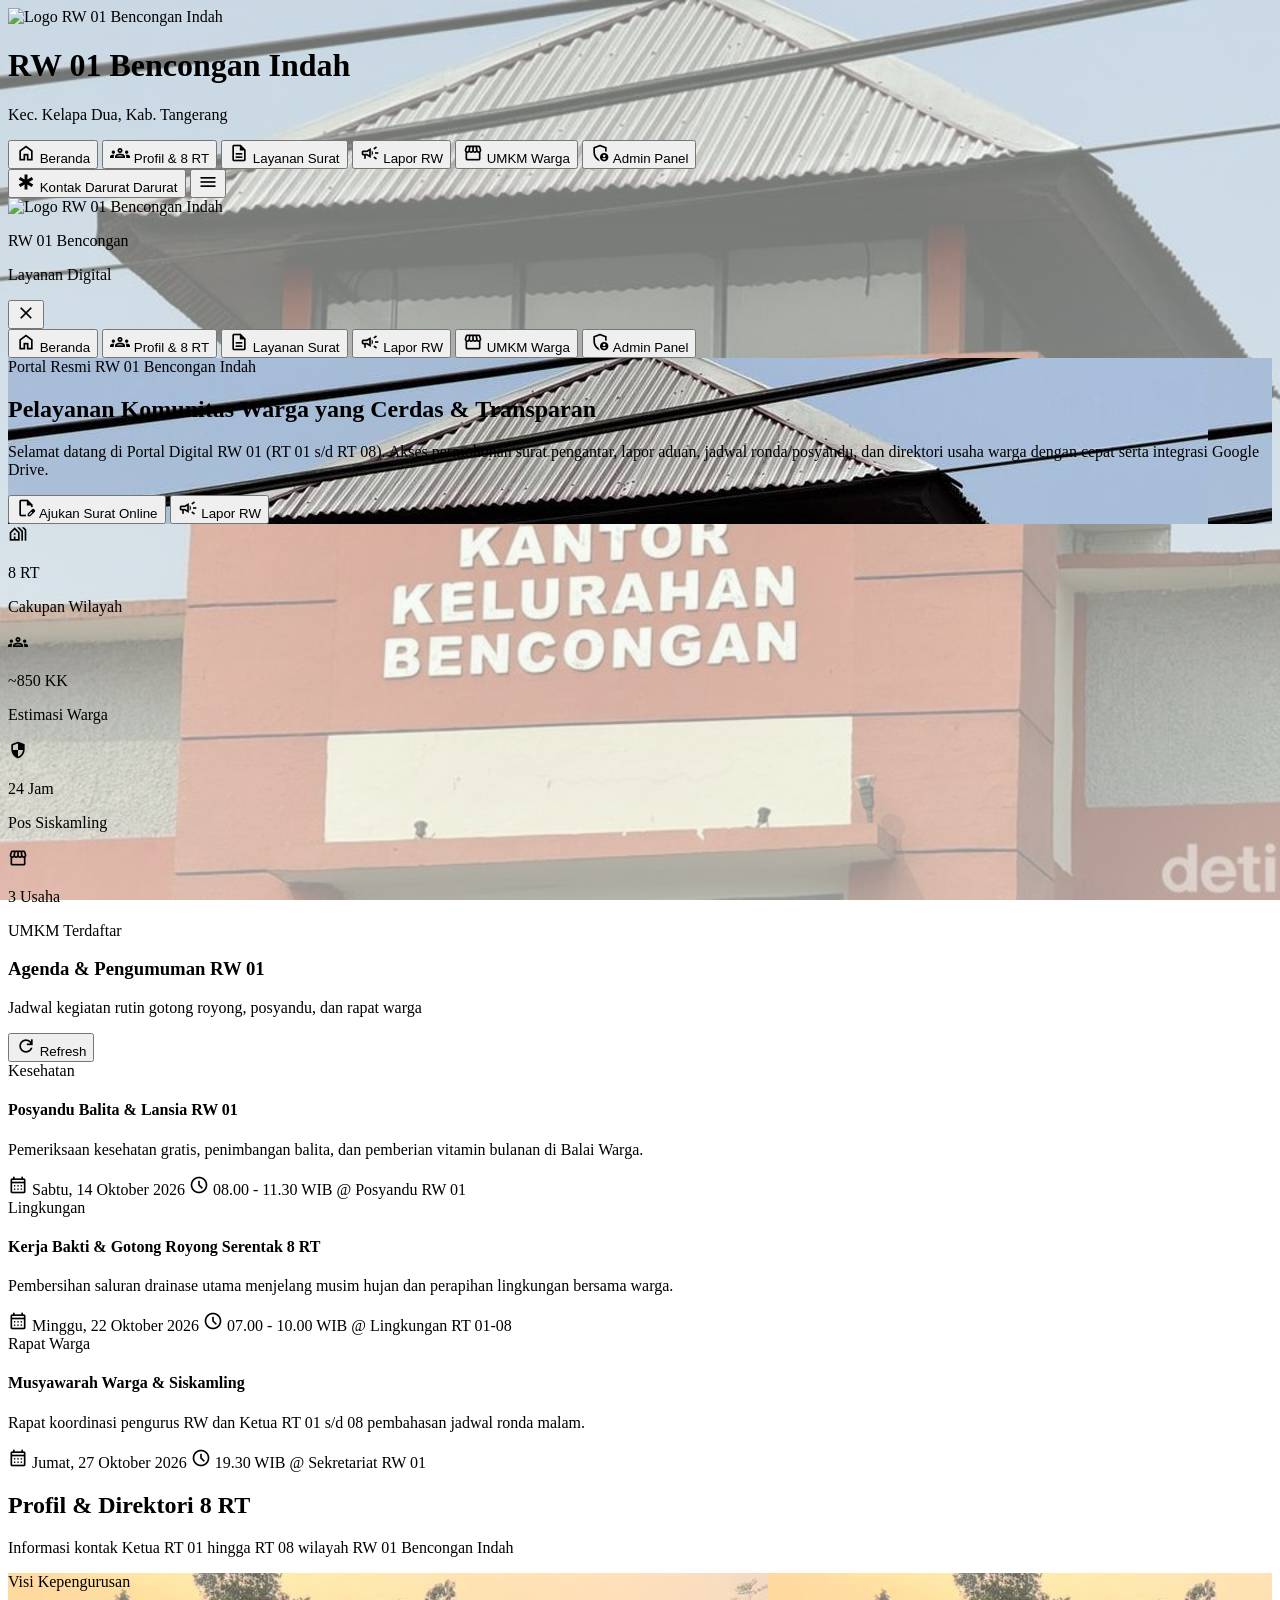
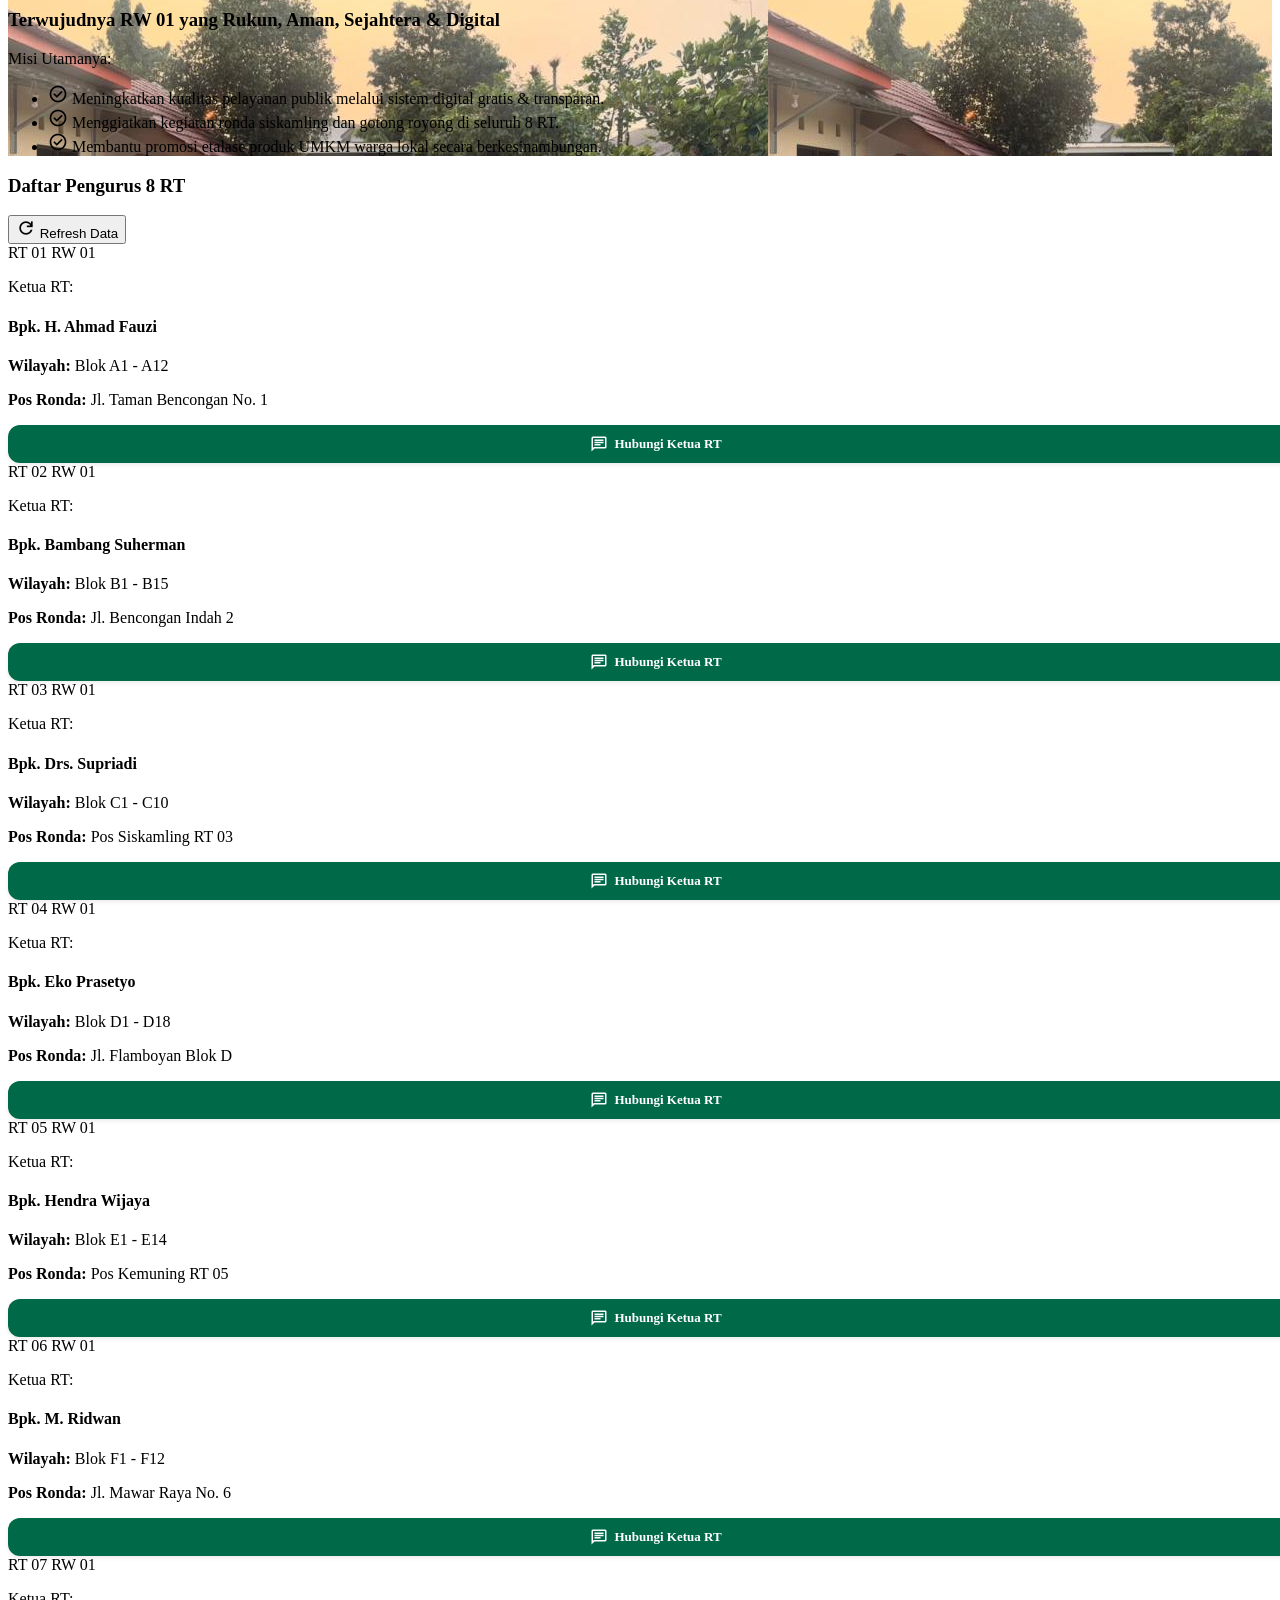
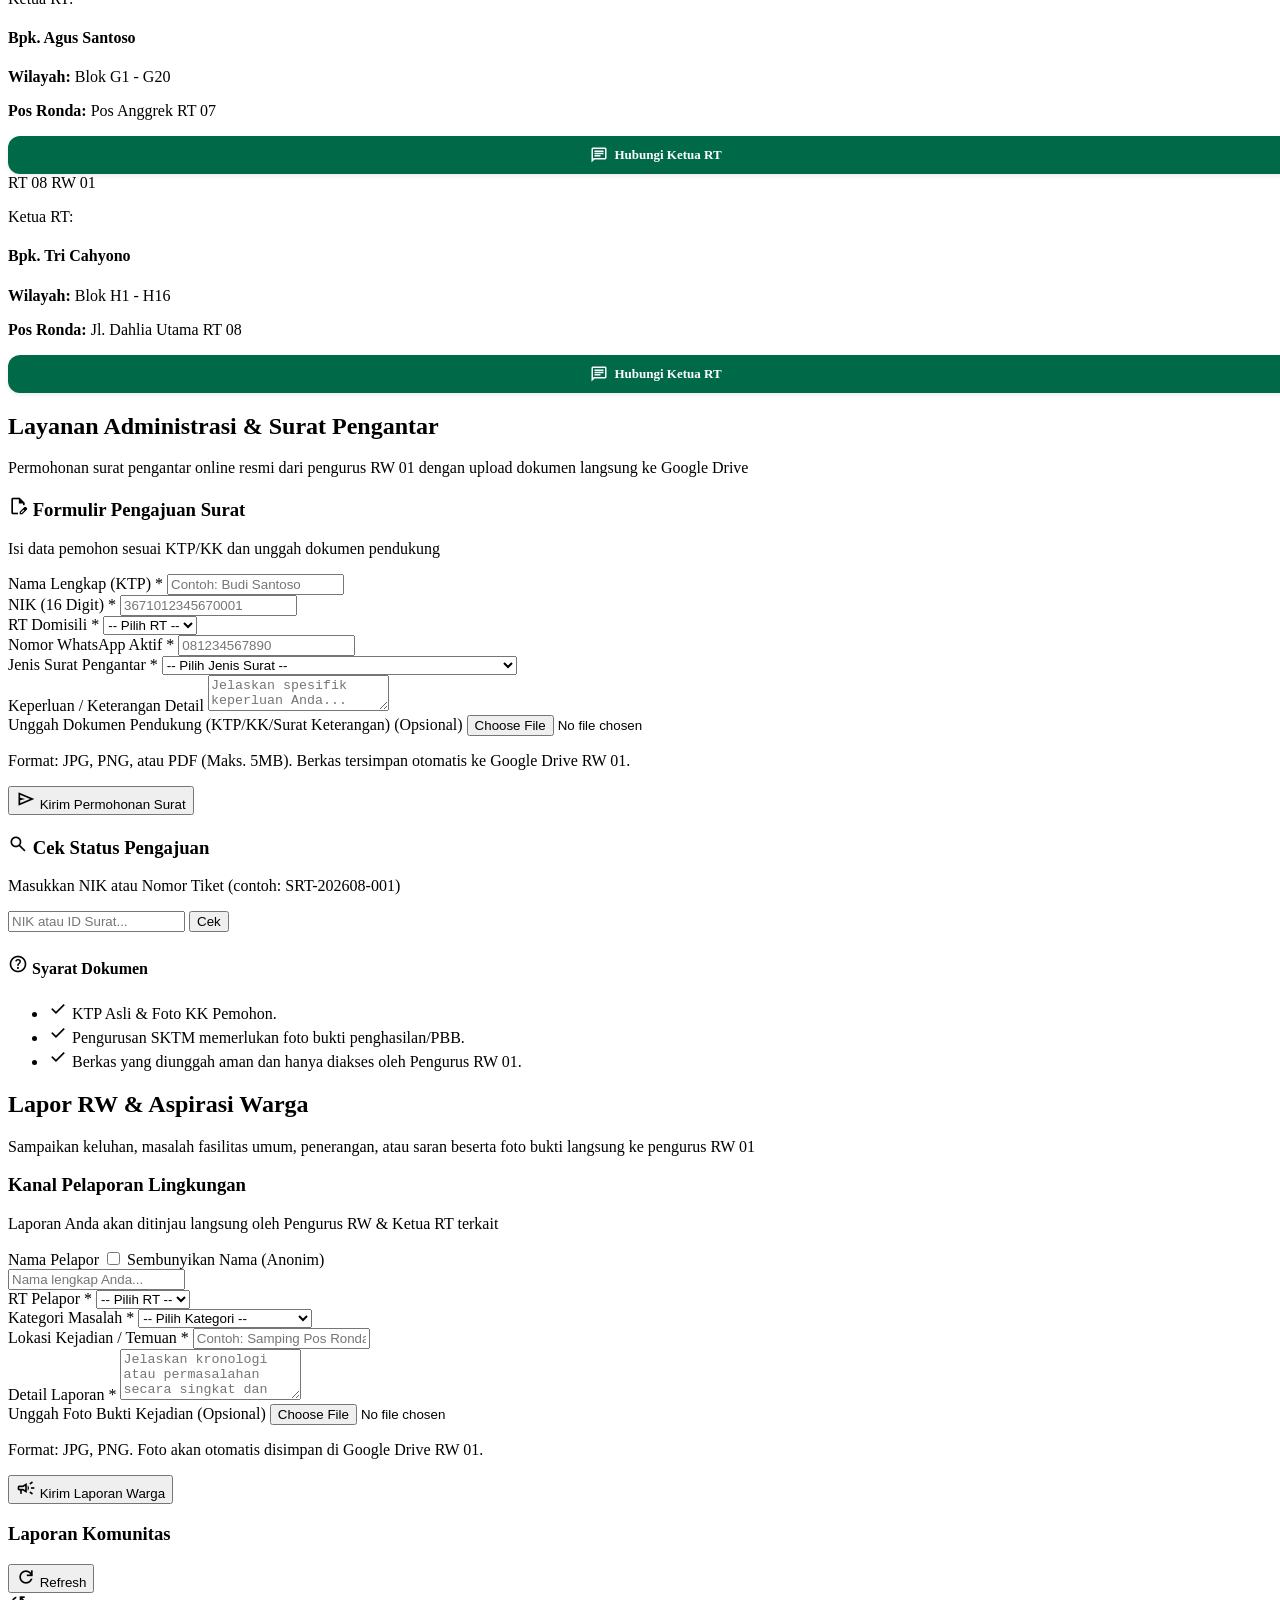
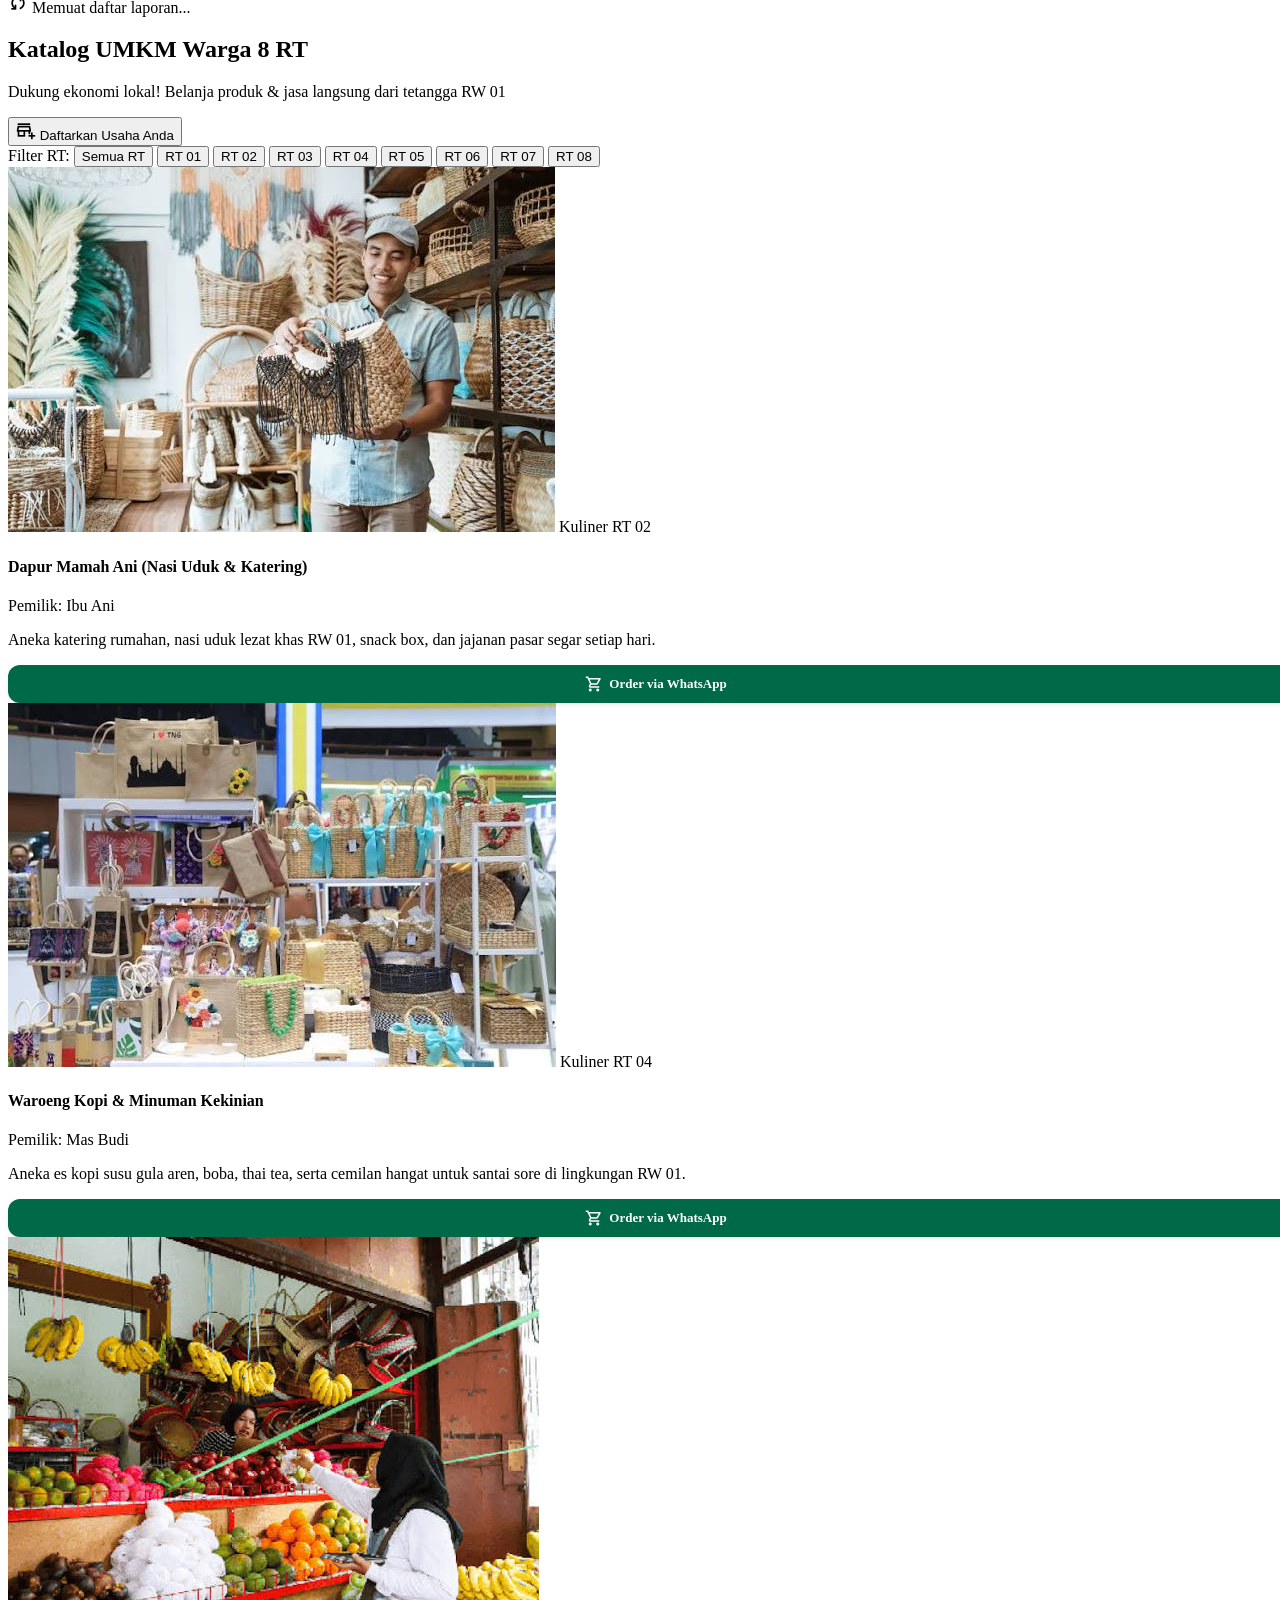
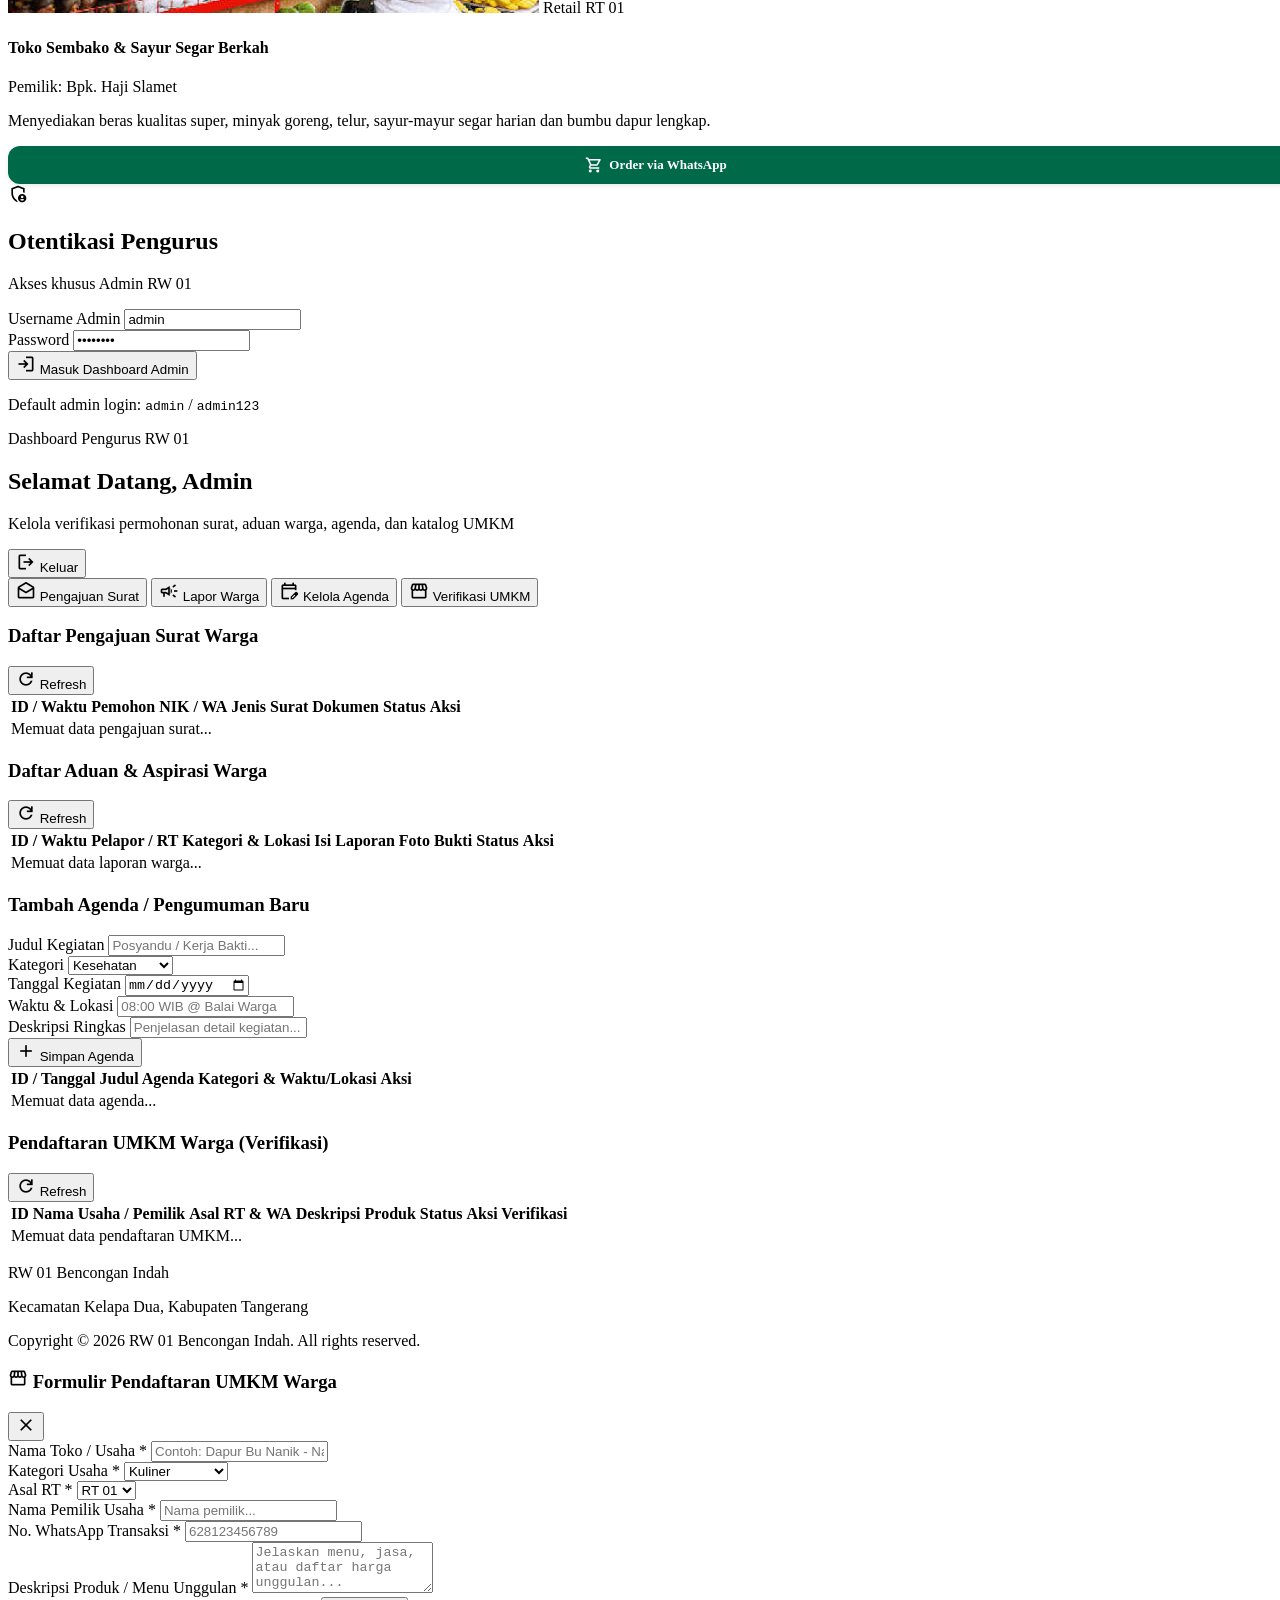
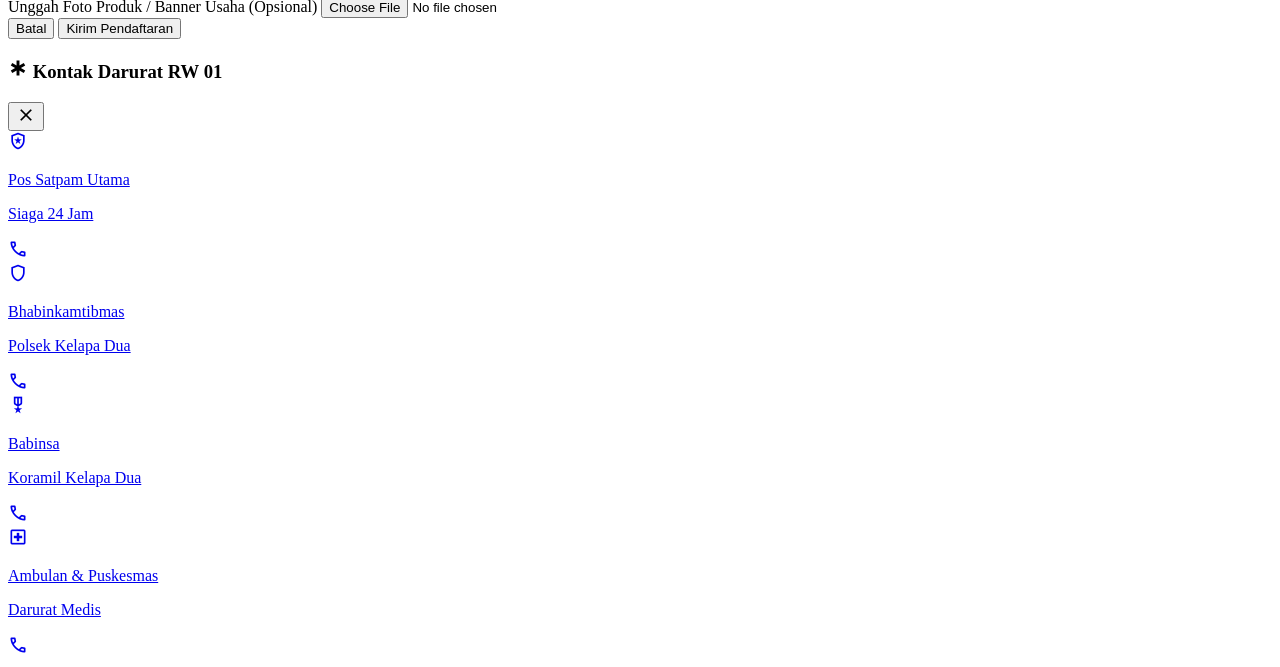
==== index.html @ 129e64e8 "Initial commit: Portal Layanan Digital RW 01 Bencongan Indah (MVC Architecture)" ====
<!DOCTYPE html>
<html lang="id">
<head>
  <meta charset="utf-8"/>
  <meta name="viewport" content="width=device-width, initial-scale=1.0"/>
  <title>Portal Layanan Digital RW 01 Bencongan Indah</title>
  <script src="https://cdn.tailwindcss.com?plugins=forms,container-queries"></script>
  <link href="https://fonts.googleapis.com/css2?family=Inter:wght@400;500;600;700&display=swap" rel="stylesheet"/>
  <link href="https://fonts.googleapis.com/css2?family=Material+Symbols+Outlined:opsz,wght,FILL,GRAD@20..48,100..700,0..1,-50..200" rel="stylesheet"/>
  <link rel="icon" type="image/png" href="https://lh3.googleusercontent.com/d/14JAFpvrXk_uCUmmjmVbqhGciZdO521gF"/>
  <script id="tailwind-config">
    tailwind.config = {
      darkMode: "class",
      theme: {
        extend: {
          colors: {
            "primary": "#006948",
            "primary-container": "#00855d",
            "on-primary": "#ffffff",
            "on-primary-container": "#f5fff7",
            "secondary": "#565e74",
            "secondary-container": "#dae2fd",
            "on-secondary-container": "#5c647a",
            "tertiary": "#9b3e3b",
            "tertiary-container": "#ba5551",
            "background": "#f5fbf5",
            "on-background": "#171d19",
            "surface": "#f5fbf5",
            "surface-bright": "#f5fbf5",
            "surface-container-lowest": "#ffffff",
            "surface-container-low": "#eff5ef",
            "surface-container": "#e9efe9",
            "surface-container-high": "#e4eae4",
            "surface-container-highest": "#dee4de",
            "surface-variant": "#dee4de",
            "on-surface": "#171d19",
            "on-surface-variant": "#3d4a42",
            "outline": "#6d7a72",
            "outline-variant": "#bccac0",
            "error": "#ba1a1a",
            "error-container": "#ffdad6",
            "on-error-container": "#93000a",
            "inverse-surface": "#2c322e"
          },
          fontFamily: {
            sans: ["Inter", "sans-serif"]
          }
        }
      }
    };
  </script>
  <link rel="stylesheet" href="css/style.css"/>
</head>
<body class="bg-background text-on-background font-sans antialiased min-h-screen flex flex-col">

  <!-- TOP APP BAR -->
  <header class="bg-surface/95 backdrop-blur-md border-b border-outline-variant/60 shadow-sm flex justify-between items-center px-3 sm:px-6 md:px-8 py-3 w-full fixed top-0 z-50 h-[68px]">
    <div class="flex items-center gap-2 sm:gap-3 cursor-pointer min-w-0" onclick="switchTab('beranda')">
      <img src="https://lh3.googleusercontent.com/d/14JAFpvrXk_uCUmmjmVbqhGciZdO521gF" alt="Logo RW 01 Bencongan Indah" class="w-8 h-8 sm:w-10 sm:h-10 object-contain rounded-full bg-white p-0.5 shadow-sm border border-outline-variant/40 shrink-0" onerror="this.onerror=null; this.src='https://drive.google.com/thumbnail?id=14JAFpvrXk_uCUmmjmVbqhGciZdO521gF&sz=w200';"/>
      <div class="min-w-0">
        <h1 class="text-sm sm:text-base md:text-xl font-bold text-primary leading-tight truncate">RW 01 Bencongan <span class="hidden sm:inline">Indah</span></h1>
        <p class="text-xs text-on-surface-variant hidden sm:block">Kec. Kelapa Dua, Kab. Tangerang</p>
      </div>
    </div>

    <!-- Desktop Navigation Links -->
    <nav class="hidden lg:flex items-center gap-1">
      <button onclick="switchTab('beranda')" id="nav-beranda" class="nav-btn px-4 py-2 rounded-full text-sm font-semibold transition-all flex items-center gap-2">
        <span class="material-symbols-outlined text-xl">home</span> Beranda
      </button>
      <button onclick="switchTab('direktori')" id="nav-direktori" class="nav-btn px-4 py-2 rounded-full text-sm font-semibold transition-all flex items-center gap-2">
        <span class="material-symbols-outlined text-xl">groups</span> Profil & 8 RT
      </button>
      <button onclick="switchTab('surat')" id="nav-surat" class="nav-btn px-4 py-2 rounded-full text-sm font-semibold transition-all flex items-center gap-2">
        <span class="material-symbols-outlined text-xl">description</span> Layanan Surat
      </button>
      <button onclick="switchTab('lapor')" id="nav-lapor" class="nav-btn px-4 py-2 rounded-full text-sm font-semibold transition-all flex items-center gap-2">
        <span class="material-symbols-outlined text-xl">campaign</span> Lapor RW
      </button>
      <button onclick="switchTab('umkm')" id="nav-umkm" class="nav-btn px-4 py-2 rounded-full text-sm font-semibold transition-all flex items-center gap-2">
        <span class="material-symbols-outlined text-xl">storefront</span> UMKM Warga
      </button>
      <button onclick="switchTab('admin')" id="nav-admin" class="nav-btn px-4 py-2 rounded-full text-sm font-semibold transition-all flex items-center gap-2">
        <span class="material-symbols-outlined text-xl">admin_panel_settings</span> Admin Panel
      </button>
    </nav>

    <!-- Emergency Button & Mobile Menu Toggle -->
    <div class="flex items-center gap-1.5 sm:gap-2 shrink-0">
      <button onclick="openEmergencyModal()" class="bg-error-container text-on-error-container hover:bg-error hover:text-white px-2.5 py-1.5 sm:px-3 sm:py-2 rounded-full text-xs font-semibold flex items-center gap-1 transition-colors shadow-sm">
        <span class="material-symbols-outlined text-sm">emergency</span>
        <span class="hidden sm:inline">Kontak Darurat</span>
        <span class="sm:hidden">Darurat</span>
      </button>
      <button onclick="toggleMobileMenu()" class="lg:hidden p-1.5 sm:p-2 text-on-surface-variant hover:bg-surface-container rounded-full">
        <span class="material-symbols-outlined text-2xl">menu</span>
      </button>
    </div>
  </header>

  <!-- MOBILE NAVIGATION DRAWER -->
  <div id="mobile-menu" class="fixed inset-0 bg-black/50 z-[60] hidden transition-opacity" onclick="toggleMobileMenu()">
    <div class="w-72 bg-surface h-full p-6 flex flex-col gap-4 shadow-xl overflow-y-auto" onclick="event.stopPropagation()">
      <div class="flex justify-between items-center border-b border-outline-variant pb-4">
        <div class="flex items-center gap-3">
          <img src="https://lh3.googleusercontent.com/d/14JAFpvrXk_uCUmmjmVbqhGciZdO521gF" alt="Logo RW 01 Bencongan Indah" class="w-10 h-10 object-contain rounded-full bg-white p-0.5 shadow-sm border border-outline-variant/40" onerror="this.onerror=null; this.src='https://drive.google.com/thumbnail?id=14JAFpvrXk_uCUmmjmVbqhGciZdO521gF&sz=w200';"/>
          <div>
            <p class="font-bold text-primary text-base">RW 01 Bencongan</p>
            <p class="text-xs text-on-surface-variant">Layanan Digital</p>
          </div>
        </div>
        <button onclick="toggleMobileMenu()" class="text-on-surface-variant"><span class="material-symbols-outlined">close</span></button>
      </div>
      <nav class="flex flex-col gap-2">
        <button onclick="switchTab('beranda'); toggleMobileMenu()" class="flex items-center gap-3 p-3 rounded-xl hover:bg-surface-container text-left text-sm font-semibold">
          <span class="material-symbols-outlined text-primary">home</span> Beranda
        </button>
        <button onclick="switchTab('direktori'); toggleMobileMenu()" class="flex items-center gap-3 p-3 rounded-xl hover:bg-surface-container text-left text-sm font-semibold">
          <span class="material-symbols-outlined text-primary">groups</span> Profil & 8 RT
        </button>
        <button onclick="switchTab('surat'); toggleMobileMenu()" class="flex items-center gap-3 p-3 rounded-xl hover:bg-surface-container text-left text-sm font-semibold">
          <span class="material-symbols-outlined text-primary">description</span> Layanan Surat
        </button>
        <button onclick="switchTab('lapor'); toggleMobileMenu()" class="flex items-center gap-3 p-3 rounded-xl hover:bg-surface-container text-left text-sm font-semibold">
          <span class="material-symbols-outlined text-primary">campaign</span> Lapor RW
        </button>
        <button onclick="switchTab('umkm'); toggleMobileMenu()" class="flex items-center gap-3 p-3 rounded-xl hover:bg-surface-container text-left text-sm font-semibold">
          <span class="material-symbols-outlined text-primary">storefront</span> UMKM Warga
        </button>
        <button onclick="switchTab('admin'); toggleMobileMenu()" class="flex items-center gap-3 p-3 rounded-xl hover:bg-surface-container text-left text-sm font-semibold">
          <span class="material-symbols-outlined text-primary">admin_panel_settings</span> Admin Panel
        </button>
      </nav>
    </div>
  </div>

  <!-- MAIN CONTAINER WITH TABS -->
  <main class="flex-1 mt-[68px] max-w-[1280px] w-full mx-auto p-4 md:p-8">

    <!-- ==================== TAB 1: BERANDA ==================== -->
    <section id="tab-beranda" class="tab-content flex flex-col gap-8">
      <!-- Hero Section -->
      <div class="relative rounded-3xl p-5 sm:p-8 md:p-12 shadow-xl overflow-hidden bg-cover bg-[center_top] text-white border border-primary/30" style="background-image: url('asset/background.jpeg');">
        <!-- Light Overlay Gradient for high background visibility -->
        <div class="absolute inset-0 bg-gradient-to-r from-emerald-950/70 via-primary/55 to-primary-container/35"></div>
        <div class="max-w-2xl flex flex-col gap-3.5 sm:gap-4 relative z-10 drop-shadow-md">
          <span class="bg-black/30 backdrop-blur-sm px-3 py-1 rounded-full text-[11px] sm:text-xs font-medium w-fit flex items-center gap-1.5 border border-white/30">
            <span class="w-2 h-2 rounded-full bg-emerald-300 animate-pulse"></span> Portal Resmi RW 01 Bencongan Indah
          </span>
          <h2 class="text-2xl sm:text-4xl md:text-5xl font-extrabold leading-tight [text-shadow:_0_2px_6px_rgba(0,0,0,0.7)]">Pelayanan Komunitas Warga yang Cerdas & Transparan</h2>
          <p class="text-white text-xs sm:text-sm md:text-base leading-relaxed font-medium [text-shadow:_0_1px_4px_rgba(0,0,0,0.7)]">
            Selamat datang di Portal Digital RW 01 (RT 01 s/d RT 08). Akses permohonan surat pengantar, lapor aduan, jadwal ronda/posyandu, dan direktori usaha warga dengan cepat serta integrasi Google Drive.
          </p>
          <div class="flex flex-col sm:flex-row gap-2.5 sm:gap-3 mt-2">
            <button onclick="switchTab('surat')" class="bg-white text-primary hover:bg-emerald-50 px-5 py-2.5 sm:px-6 sm:py-3 rounded-xl font-bold text-xs sm:text-sm shadow-md transition-all flex items-center justify-center gap-2">
              <span class="material-symbols-outlined text-lg sm:text-xl">edit_document</span> Ajukan Surat Online
            </button>
            <button onclick="switchTab('lapor')" class="bg-white/10 hover:bg-white/20 text-white border border-white/30 px-5 py-2.5 sm:px-6 sm:py-3 rounded-xl font-bold text-xs sm:text-sm transition-all flex items-center justify-center gap-2">
              <span class="material-symbols-outlined text-lg sm:text-xl">campaign</span> Lapor RW
            </button>
          </div>
        </div>
      </div>

      <!-- Quick Stats -->
      <div class="grid grid-cols-2 lg:grid-cols-4 gap-3 sm:gap-4">
        <div class="bg-surface-container-lowest border border-outline-variant/60 rounded-2xl p-3.5 sm:p-5 shadow-sm flex items-center gap-3 sm:gap-4">
          <div class="w-10 h-10 sm:w-12 sm:h-12 rounded-xl bg-primary-container/10 text-primary flex items-center justify-center shrink-0">
            <span class="material-symbols-outlined text-xl sm:text-2xl">holiday_village</span>
          </div>
          <div class="min-w-0">
            <p class="text-xl sm:text-2xl font-bold text-on-surface">8 RT</p>
            <p class="text-[11px] sm:text-xs text-on-surface-variant truncate">Cakupan Wilayah</p>
          </div>
        </div>
        <div class="bg-surface-container-lowest border border-outline-variant/60 rounded-2xl p-3.5 sm:p-5 shadow-sm flex items-center gap-3 sm:gap-4">
          <div class="w-10 h-10 sm:w-12 sm:h-12 rounded-xl bg-primary-container/10 text-primary flex items-center justify-center shrink-0">
            <span class="material-symbols-outlined text-xl sm:text-2xl">groups</span>
          </div>
          <div class="min-w-0">
            <p class="text-xl sm:text-2xl font-bold text-on-surface">~850 KK</p>
            <p class="text-[11px] sm:text-xs text-on-surface-variant truncate">Estimasi Warga</p>
          </div>
        </div>
        <div class="bg-surface-container-lowest border border-outline-variant/60 rounded-2xl p-3.5 sm:p-5 shadow-sm flex items-center gap-3 sm:gap-4">
          <div class="w-10 h-10 sm:w-12 sm:h-12 rounded-xl bg-primary-container/10 text-primary flex items-center justify-center shrink-0">
            <span class="material-symbols-outlined text-xl sm:text-2xl">security</span>
          </div>
          <div class="min-w-0">
            <p class="text-xl sm:text-2xl font-bold text-on-surface">24 Jam</p>
            <p class="text-[11px] sm:text-xs text-on-surface-variant truncate">Pos Siskamling</p>
          </div>
        </div>
        <div class="bg-surface-container-lowest border border-outline-variant/60 rounded-2xl p-3.5 sm:p-5 shadow-sm flex items-center gap-3 sm:gap-4">
          <div class="w-10 h-10 sm:w-12 sm:h-12 rounded-xl bg-primary-container/10 text-primary flex items-center justify-center shrink-0">
            <span class="material-symbols-outlined text-xl sm:text-2xl">storefront</span>
          </div>
          <div class="min-w-0">
            <p class="text-xl sm:text-2xl font-bold text-on-surface" id="stat-umkm-count">4 Usaha</p>
            <p class="text-[11px] sm:text-xs text-on-surface-variant truncate">UMKM Terdaftar</p>
          </div>
        </div>
      </div>

      <!-- Agenda & Pengumuman Terkini Section -->
      <div class="flex flex-col gap-4">
        <div class="flex justify-between items-center">
          <div>
            <h3 class="text-xl font-bold text-on-surface">Agenda & Pengumuman RW 01</h3>
            <p class="text-xs text-on-surface-variant">Jadwal kegiatan rutin gotong royong, posyandu, dan rapat warga</p>
          </div>
          <button onclick="loadAgendaBeranda()" class="text-xs text-primary font-semibold hover:underline flex items-center gap-1">
            <span class="material-symbols-outlined text-sm">refresh</span> Refresh
          </button>
        </div>
        <div id="agenda-container" class="grid grid-cols-1 md:grid-cols-3 gap-4">
          <div class="col-span-full py-8 text-center text-on-surface-variant text-sm flex justify-center items-center gap-2">
            <span class="material-symbols-outlined animate-spin">sync</span> Memuat agenda terkini...
          </div>
        </div>
      </div>
    </section>

    <!-- ==================== TAB 2: PROFIL & DIREKTORI 8 RT ==================== -->
    <section id="tab-direktori" class="tab-content hidden flex-col gap-8">
      <div>
        <h2 class="text-2xl md:text-3xl font-bold text-on-surface">Profil & Direktori 8 RT</h2>
        <p class="text-sm text-on-surface-variant">Informasi kontak Ketua RT 01 hingga RT 08 wilayah RW 01 Bencongan Indah</p>
      </div>

      <!-- Visi & Misi Card -->
      <div class="relative rounded-2xl overflow-hidden shadow-md border border-outline-variant/60 bg-cover bg-center" style="background-image: url('asset/image 1.jpeg');">
        <div class="bg-surface-container-lowest/65 p-6 md:p-8 flex flex-col md:flex-row gap-6">
          <div class="md:w-1/3 flex flex-col justify-center border-b md:border-b-0 md:border-r border-outline-variant/60 pb-4 md:pb-0 md:pr-6">
            <span class="text-xs font-bold uppercase tracking-wider text-primary">Visi Kepengurusan</span>
            <h3 class="text-xl font-bold text-on-surface mt-1">Terwujudnya RW 01 yang Rukun, Aman, Sejahtera & Digital</h3>
          </div>
          <div class="md:w-2/3 flex flex-col gap-2 justify-center">
            <span class="text-xs font-bold uppercase tracking-wider text-primary">Misi Utamanya:</span>
            <ul class="text-xs md:text-sm text-on-surface-variant space-y-1.5">
              <li class="flex items-start gap-2"><span class="material-symbols-outlined text-primary text-base">check_circle</span> Meningkatkan kualitas pelayanan publik melalui sistem digital gratis & transparan.</li>
              <li class="flex items-start gap-2"><span class="material-symbols-outlined text-primary text-base">check_circle</span> Menggiatkan kegiatan ronda siskamling dan gotong royong di seluruh 8 RT.</li>
              <li class="flex items-start gap-2"><span class="material-symbols-outlined text-primary text-base">check_circle</span> Membantu promosi etalase produk UMKM warga lokal secara berkesinambungan.</li>
            </ul>
          </div>
        </div>
      </div>

      <!-- Direktori 8 RT Cards Container -->
      <div class="flex flex-col gap-4">
        <div class="flex justify-between items-center">
          <h3 class="text-lg font-bold text-on-surface">Daftar Pengurus 8 RT</h3>
          <button onclick="loadDirektoriRT()" class="text-xs text-primary font-semibold hover:underline flex items-center gap-1">
            <span class="material-symbols-outlined text-sm">refresh</span> Refresh Data
          </button>
        </div>
        <div id="rt-directory-container" class="grid grid-cols-1 sm:grid-cols-2 lg:grid-cols-4 gap-4">
          <div class="col-span-full py-8 text-center text-on-surface-variant text-sm flex justify-center items-center gap-2">
            <span class="material-symbols-outlined animate-spin">sync</span> Memuat direktori RT...
          </div>
        </div>
      </div>
    </section>

    <!-- ==================== TAB 3: LAYANAN SURAT ==================== -->
    <section id="tab-surat" class="tab-content hidden flex-col gap-8">
      <div>
        <h2 class="text-2xl md:text-3xl font-bold text-on-surface">Layanan Administrasi & Surat Pengantar</h2>
        <p class="text-sm text-on-surface-variant">Permohonan surat pengantar online resmi dari pengurus RW 01 dengan upload dokumen langsung ke Google Drive</p>
      </div>

      <div class="grid grid-cols-1 lg:grid-cols-12 gap-8">
        <!-- Left: Form -->
        <div class="lg:col-span-8 bg-surface-container-lowest border border-outline-variant/60 rounded-2xl p-6 md:p-8 shadow-sm flex flex-col gap-6">
          <div class="border-b border-outline-variant/50 pb-4">
            <h3 class="text-lg font-bold text-on-surface flex items-center gap-2">
              <span class="material-symbols-outlined text-primary">edit_document</span> Formulir Pengajuan Surat
            </h3>
            <p class="text-xs text-on-surface-variant">Isi data pemohon sesuai KTP/KK dan unggah dokumen pendukung</p>
          </div>

          <form id="form-surat" onsubmit="handleSubmitSurat(event)" class="flex flex-col gap-4">
            <div class="grid grid-cols-1 sm:grid-cols-2 gap-4">
              <div>
                <label class="block text-xs font-semibold text-on-surface-variant mb-1">Nama Lengkap (KTP) <span class="text-error">*</span></label>
                <input type="text" id="surat-nama" required placeholder="Contoh: Budi Santoso" class="w-full px-4 py-2.5 rounded-xl border border-outline-variant bg-surface text-sm text-on-surface focus:ring-2 focus:ring-primary focus:outline-none"/>
              </div>
              <div>
                <label class="block text-xs font-semibold text-on-surface-variant mb-1">NIK (16 Digit) <span class="text-error">*</span></label>
                <input type="text" id="surat-nik" maxlength="16" required placeholder="3671012345670001" class="w-full px-4 py-2.5 rounded-xl border border-outline-variant bg-surface text-sm text-on-surface focus:ring-2 focus:ring-primary focus:outline-none"/>
              </div>
            </div>

            <div class="grid grid-cols-1 sm:grid-cols-2 gap-4">
              <div>
                <label class="block text-xs font-semibold text-on-surface-variant mb-1">RT Domisili <span class="text-error">*</span></label>
                <select id="surat-rt" required class="w-full px-4 py-2.5 rounded-xl border border-outline-variant bg-surface text-sm text-on-surface focus:ring-2 focus:ring-primary focus:outline-none">
                  <option value="">-- Pilih RT --</option>
                  <option value="RT 01">RT 01</option>
                  <option value="RT 02">RT 02</option>
                  <option value="RT 03">RT 03</option>
                  <option value="RT 04">RT 04</option>
                  <option value="RT 05">RT 05</option>
                  <option value="RT 06">RT 06</option>
                  <option value="RT 07">RT 07</option>
                  <option value="RT 08">RT 08</option>
                </select>
              </div>
              <div>
                <label class="block text-xs font-semibold text-on-surface-variant mb-1">Nomor WhatsApp Aktif <span class="text-error">*</span></label>
                <input type="tel" id="surat-wa" required placeholder="081234567890" class="w-full px-4 py-2.5 rounded-xl border border-outline-variant bg-surface text-sm text-on-surface focus:ring-2 focus:ring-primary focus:outline-none"/>
              </div>
            </div>

            <div>
              <label class="block text-xs font-semibold text-on-surface-variant mb-1">Jenis Surat Pengantar <span class="text-error">*</span></label>
              <select id="surat-jenis" required class="w-full px-4 py-2.5 rounded-xl border border-outline-variant bg-surface text-sm text-on-surface focus:ring-2 focus:ring-primary focus:outline-none">
                <option value="">-- Pilih Jenis Surat --</option>
                <option value="Surat Pengantar Pembuatan KTP">Pengantar Pembuatan / Perpanjangan KTP</option>
                <option value="Surat Pengantar Kartu Keluarga">Pengantar Pembuatan / Perubahan Kartu Keluarga (KK)</option>
                <option value="Surat Keterangan Domisili">Surat Keterangan Domisili Tempat Tinggal</option>
                <option value="Surat Keterangan Tidak Mampu (SKTM)">Surat Keterangan Tidak Mampu (SKTM)</option>
                <option value="Surat Keterangan Usaha (SKU)">Surat Keterangan Usaha (SKU)</option>
                <option value="Surat Pengantar Nikah">Surat Pengantar Nikah / Bepergian</option>
                <option value="Lainnya">Lainnya...</option>
              </select>
            </div>

            <div>
              <label class="block text-xs font-semibold text-on-surface-variant mb-1">Keperluan / Keterangan Detail</label>
              <textarea id="surat-keperluan" rows="2" placeholder="Jelaskan spesifik keperluan Anda..." class="w-full px-4 py-2.5 rounded-xl border border-outline-variant bg-surface text-sm text-on-surface focus:ring-2 focus:ring-primary focus:outline-none"></textarea>
            </div>

            <!-- Upload Berkas KTP/KK (Google Drive Integration) -->
            <div>
              <label class="block text-xs font-semibold text-on-surface-variant mb-1">Unggah Dokumen Pendukung (KTP/KK/Surat Keterangan) <span class="text-xs text-on-surface-variant font-normal">(Opsional)</span></label>
              <input type="file" id="surat-file" accept="image/*,.pdf" class="w-full text-xs text-on-surface-variant file:mr-3 file:py-2 file:px-4 file:rounded-xl file:border-0 file:text-xs file:font-semibold file:bg-primary-container/10 file:text-primary hover:file:bg-primary-container/20 cursor-pointer border border-outline-variant/60 rounded-xl p-1 bg-surface"/>
              <p class="text-[11px] text-on-surface-variant mt-1">Format: JPG, PNG, atau PDF (Maks. 5MB). Berkas tersimpan otomatis ke Google Drive RW 01.</p>
            </div>

            <button type="submit" id="btn-submit-surat" class="w-full bg-primary hover:bg-primary-container text-white py-3 rounded-xl font-bold text-sm shadow-sm transition-all flex justify-center items-center gap-2 mt-2">
              <span class="material-symbols-outlined text-lg">send</span> Kirim Permohonan Surat
            </button>
          </form>
        </div>

        <!-- Right: Tracker & Guidelines -->
        <div class="lg:col-span-4 flex flex-col gap-6">
          <!-- Status Tracker Card -->
          <div class="bg-surface-container-low border border-outline-variant/60 rounded-2xl p-6 shadow-sm flex flex-col gap-4">
            <h3 class="text-base font-bold text-on-surface flex items-center gap-2">
              <span class="material-symbols-outlined text-primary">search</span> Cek Status Pengajuan
            </h3>
            <p class="text-xs text-on-surface-variant">Masukkan NIK atau Nomor Tiket (contoh: SRT-202608-001)</p>
            <div class="flex gap-2">
              <input type="text" id="track-nik" placeholder="NIK atau ID Surat..." class="flex-1 px-3.5 py-2 rounded-xl border border-outline-variant text-xs bg-surface text-on-surface focus:ring-2 focus:ring-primary focus:outline-none"/>
              <button onclick="handleTrackSurat()" class="bg-primary text-white px-4 py-2 rounded-xl text-xs font-bold hover:bg-primary-container transition-colors">Cek</button>
            </div>
            <div id="track-result" class="hidden flex-col gap-3 mt-2 pt-3 border-t border-outline-variant/60"></div>
          </div>

          <!-- Guidelines Card -->
          <div class="bg-secondary-container/30 border border-secondary-container rounded-2xl p-6 flex flex-col gap-3">
            <h4 class="text-sm font-bold text-on-surface flex items-center gap-2">
              <span class="material-symbols-outlined text-secondary">help_outline</span> Syarat Dokumen
            </h4>
            <ul class="text-xs text-on-surface-variant space-y-2">
              <li class="flex items-start gap-1.5"><span class="material-symbols-outlined text-secondary text-sm">check</span> KTP Asli & Foto KK Pemohon.</li>
              <li class="flex items-start gap-1.5"><span class="material-symbols-outlined text-secondary text-sm">check</span> Pengurusan SKTM memerlukan foto bukti penghasilan/PBB.</li>
              <li class="flex items-start gap-1.5"><span class="material-symbols-outlined text-secondary text-sm">check</span> Berkas yang diunggah aman dan hanya diakses oleh Pengurus RW 01.</li>
            </ul>
          </div>
        </div>
      </div>
    </section>

    <!-- ==================== TAB 4: LAPOR RW ==================== -->
    <section id="tab-lapor" class="tab-content hidden flex-col gap-8">
      <div>
        <h2 class="text-2xl md:text-3xl font-bold text-on-surface">Lapor RW & Aspirasi Warga</h2>
        <p class="text-sm text-on-surface-variant">Sampaikan keluhan, masalah fasilitas umum, penerangan, atau saran beserta foto bukti langsung ke pengurus RW 01</p>
      </div>

      <div class="grid grid-cols-1 lg:grid-cols-12 gap-8">
        <!-- Form Section -->
        <div class="lg:col-span-7 bg-surface-container-lowest border border-outline-variant/60 rounded-2xl p-6 md:p-8 shadow-sm flex flex-col gap-6 relative overflow-hidden">
          <div class="absolute left-0 top-0 bottom-0 w-2 bg-tertiary"></div>
          <div class="border-b border-outline-variant/50 pb-4">
            <h3 class="text-lg font-bold text-on-surface">Kanal Pelaporan Lingkungan</h3>
            <p class="text-xs text-on-surface-variant">Laporan Anda akan ditinjau langsung oleh Pengurus RW & Ketua RT terkait</p>
          </div>

          <form id="form-lapor" onsubmit="handleSubmitLaporan(event)" class="flex flex-col gap-4">
            <div>
              <div class="flex justify-between items-center mb-1">
                <label class="block text-xs font-semibold text-on-surface-variant">Nama Pelapor</label>
                <label class="flex items-center gap-1.5 text-xs text-on-surface-variant cursor-pointer">
                  <input type="checkbox" id="lapor-anonim" onchange="toggleAnonimInput(this)" class="rounded text-primary focus:ring-primary w-3.5 h-3.5"/>
                  <span>Sembunyikan Nama (Anonim)</span>
                </label>
              </div>
              <input type="text" id="lapor-nama" placeholder="Nama lengkap Anda..." class="w-full px-4 py-2.5 rounded-xl border border-outline-variant bg-surface text-sm text-on-surface focus:ring-2 focus:ring-primary focus:outline-none"/>
            </div>

            <div class="grid grid-cols-1 sm:grid-cols-2 gap-4">
              <div>
                <label class="block text-xs font-semibold text-on-surface-variant mb-1">RT Pelapor <span class="text-error">*</span></label>
                <select id="lapor-rt" required class="w-full px-4 py-2.5 rounded-xl border border-outline-variant bg-surface text-sm text-on-surface focus:ring-2 focus:ring-primary focus:outline-none">
                  <option value="">-- Pilih RT --</option>
                  <option value="RT 01">RT 01</option>
                  <option value="RT 02">RT 02</option>
                  <option value="RT 03">RT 03</option>
                  <option value="RT 04">RT 04</option>
                  <option value="RT 05">RT 05</option>
                  <option value="RT 06">RT 06</option>
                  <option value="RT 07">RT 07</option>
                  <option value="RT 08">RT 08</option>
                </select>
              </div>
              <div>
                <label class="block text-xs font-semibold text-on-surface-variant mb-1">Kategori Masalah <span class="text-error">*</span></label>
                <select id="lapor-kategori" required class="w-full px-4 py-2.5 rounded-xl border border-outline-variant bg-surface text-sm text-on-surface focus:ring-2 focus:ring-primary focus:outline-none">
                  <option value="">-- Pilih Kategori --</option>
                  <option value="Lampu Jalan">Lampu Jalan Mati</option>
                  <option value="Kebersihan">Kebersihan & Sampah</option>
                  <option value="Keamanan">Keamanan / Ketertiban</option>
                  <option value="Fasilitas">Fasilitas Umum / Selokan</option>
                  <option value="Lainnya">Lainnya / Aspirasi</option>
                </select>
              </div>
            </div>

            <div>
              <label class="block text-xs font-semibold text-on-surface-variant mb-1">Lokasi Kejadian / Temuan <span class="text-error">*</span></label>
              <input type="text" id="lapor-lokasi" required placeholder="Contoh: Samping Pos Ronda Blok A3 No. 5" class="w-full px-4 py-2.5 rounded-xl border border-outline-variant bg-surface text-sm text-on-surface focus:ring-2 focus:ring-primary focus:outline-none"/>
            </div>

            <div>
              <label class="block text-xs font-semibold text-on-surface-variant mb-1">Detail Laporan <span class="text-error">*</span></label>
              <textarea id="lapor-isi" rows="3" required placeholder="Jelaskan kronologi atau permasalahan secara singkat dan jelas..." class="w-full px-4 py-2.5 rounded-xl border border-outline-variant bg-surface text-sm text-on-surface focus:ring-2 focus:ring-primary focus:outline-none"></textarea>
            </div>

            <!-- Upload Foto Bukti (Google Drive Integration) -->
            <div>
              <label class="block text-xs font-semibold text-on-surface-variant mb-1">Unggah Foto Bukti Kejadian <span class="text-xs text-on-surface-variant font-normal">(Opsional)</span></label>
              <input type="file" id="lapor-file" accept="image/*" class="w-full text-xs text-on-surface-variant file:mr-3 file:py-2 file:px-4 file:rounded-xl file:border-0 file:text-xs file:font-semibold file:bg-tertiary-container/20 file:text-tertiary hover:file:bg-tertiary-container/30 cursor-pointer border border-outline-variant/60 rounded-xl p-1 bg-surface"/>
              <p class="text-[11px] text-on-surface-variant mt-1">Format: JPG, PNG. Foto akan otomatis disimpan di Google Drive RW 01.</p>
            </div>

            <button type="submit" id="btn-submit-lapor" class="w-full bg-tertiary hover:bg-tertiary-container text-white py-3 rounded-xl font-bold text-sm shadow-sm transition-all flex justify-center items-center gap-2">
              <span class="material-symbols-outlined text-lg">campaign</span> Kirim Laporan Warga
            </button>
          </form>
        </div>

        <!-- Recent Public Complaints List -->
        <div class="lg:col-span-5 flex flex-col gap-4">
          <div class="flex justify-between items-center">
            <h3 class="text-lg font-bold text-on-surface">Laporan Komunitas</h3>
            <button onclick="loadLaporanWarga()" class="text-xs text-primary font-semibold hover:underline flex items-center gap-1">
              <span class="material-symbols-outlined text-sm">refresh</span> Refresh
            </button>
          </div>

          <div id="laporan-public-container" class="flex flex-col gap-3 max-h-[500px] overflow-y-auto pr-1">
            <div class="py-8 text-center text-on-surface-variant text-sm flex justify-center items-center gap-2">
              <span class="material-symbols-outlined animate-spin">sync</span> Memuat daftar laporan...
            </div>
          </div>
        </div>
      </div>
    </section>

    <!-- ==================== TAB 5: UMKM WARGA ==================== -->
    <section id="tab-umkm" class="tab-content hidden flex-col gap-8">
      <div class="flex flex-col sm:flex-row justify-between items-start sm:items-center gap-4">
        <div>
          <h2 class="text-2xl md:text-3xl font-bold text-on-surface">Katalog UMKM Warga 8 RT</h2>
          <p class="text-sm text-on-surface-variant">Dukung ekonomi lokal! Belanja produk & jasa langsung dari tetangga RW 01</p>
        </div>
        <button onclick="openModalUMKM()" class="bg-primary hover:bg-primary-container text-white px-5 py-2.5 rounded-xl text-xs font-bold shadow-sm transition-all flex items-center gap-1.5">
          <span class="material-symbols-outlined text-base">add_business</span> Daftarkan Usaha Anda
        </button>
      </div>

      <!-- Filters Bar -->
      <div class="bg-surface-container-low border border-outline-variant/60 rounded-2xl p-4 flex flex-wrap gap-3 items-center justify-between">
        <div class="flex flex-wrap gap-2 items-center">
          <span class="text-xs font-bold text-on-surface-variant mr-1">Filter RT:</span>
          <button onclick="filterUMKMByRT('')" class="rt-filter-btn px-3 py-1.5 rounded-full text-xs font-semibold bg-primary text-white">Semua RT</button>
          <button onclick="filterUMKMByRT('RT 01')" class="rt-filter-btn px-3 py-1.5 rounded-full text-xs font-semibold bg-surface-container text-on-surface-variant hover:bg-surface-container-high">RT 01</button>
          <button onclick="filterUMKMByRT('RT 02')" class="rt-filter-btn px-3 py-1.5 rounded-full text-xs font-semibold bg-surface-container text-on-surface-variant hover:bg-surface-container-high">RT 02</button>
          <button onclick="filterUMKMByRT('RT 03')" class="rt-filter-btn px-3 py-1.5 rounded-full text-xs font-semibold bg-surface-container text-on-surface-variant hover:bg-surface-container-high">RT 03</button>
          <button onclick="filterUMKMByRT('RT 04')" class="rt-filter-btn px-3 py-1.5 rounded-full text-xs font-semibold bg-surface-container text-on-surface-variant hover:bg-surface-container-high">RT 04</button>
          <button onclick="filterUMKMByRT('RT 05')" class="rt-filter-btn px-3 py-1.5 rounded-full text-xs font-semibold bg-surface-container text-on-surface-variant hover:bg-surface-container-high">RT 05</button>
          <button onclick="filterUMKMByRT('RT 06')" class="rt-filter-btn px-3 py-1.5 rounded-full text-xs font-semibold bg-surface-container text-on-surface-variant hover:bg-surface-container-high">RT 06</button>
          <button onclick="filterUMKMByRT('RT 07')" class="rt-filter-btn px-3 py-1.5 rounded-full text-xs font-semibold bg-surface-container text-on-surface-variant hover:bg-surface-container-high">RT 07</button>
          <button onclick="filterUMKMByRT('RT 08')" class="rt-filter-btn px-3 py-1.5 rounded-full text-xs font-semibold bg-surface-container text-on-surface-variant hover:bg-surface-container-high">RT 08</button>
        </div>
      </div>

      <!-- UMKM Cards Container -->
      <div id="umkm-container" class="grid grid-cols-1 sm:grid-cols-2 lg:grid-cols-3 gap-6">
        <div class="col-span-full py-12 text-center text-on-surface-variant text-sm flex justify-center items-center gap-2">
          <span class="material-symbols-outlined animate-spin">sync</span> Memuat katalog UMKM...
        </div>
      </div>
    </section>

    <!-- ==================== TAB 6: ADMIN PANEL ==================== -->
    <section id="tab-admin" class="tab-content hidden flex-col gap-8">
      <!-- Login View (When Not Authenticated) -->
      <div id="admin-login-view" class="max-w-md mx-auto w-full bg-surface-container-lowest border border-outline-variant/60 rounded-3xl p-8 shadow-md flex flex-col gap-6 my-8">
        <div class="flex items-center gap-3">
          <div class="w-12 h-12 rounded-2xl bg-primary-container/10 text-primary flex items-center justify-center">
            <span class="material-symbols-outlined text-2xl">admin_panel_settings</span>
          </div>
          <div>
            <h2 class="text-xl font-bold text-on-surface">Otentikasi Pengurus</h2>
            <p class="text-xs text-on-surface-variant">Akses khusus Admin RW 01</p>
          </div>
        </div>

        <form onsubmit="handleLoginAdmin(event)" class="flex flex-col gap-4">
          <div>
            <label class="block text-xs font-semibold text-on-surface-variant mb-1">Username Admin</label>
            <input type="text" id="admin-user" required placeholder="admin" value="admin" class="w-full px-4 py-2.5 rounded-xl border border-outline-variant bg-surface text-sm text-on-surface focus:ring-2 focus:ring-primary focus:outline-none"/>
          </div>
          <div>
            <label class="block text-xs font-semibold text-on-surface-variant mb-1">Password</label>
            <input type="password" id="admin-pass" required placeholder="••••••••" value="admin123" class="w-full px-4 py-2.5 rounded-xl border border-outline-variant bg-surface text-sm text-on-surface focus:ring-2 focus:ring-primary focus:outline-none"/>
          </div>

          <button type="submit" id="btn-login-admin" class="w-full bg-primary hover:bg-primary-container text-white py-3 rounded-xl font-bold text-sm shadow-sm transition-all flex justify-center items-center gap-2 mt-2">
            <span class="material-symbols-outlined text-lg">login</span> Masuk Dashboard Admin
          </button>
        </form>

        <p class="text-xs text-center text-on-surface-variant">Default admin login: <code class="bg-surface-container px-1.5 py-0.5 rounded font-mono text-primary">admin</code> / <code class="bg-surface-container px-1.5 py-0.5 rounded font-mono text-primary">admin123</code></p>
      </div>

      <!-- Authenticated Dashboard View -->
      <div id="admin-dashboard-view" class="hidden flex-col gap-6">
        <div class="bg-surface-container-low border border-outline-variant/60 rounded-2xl p-6 flex flex-col sm:flex-row justify-between items-start sm:items-center gap-4">
          <div>
            <span class="text-xs font-bold text-primary uppercase tracking-wider">Dashboard Pengurus RW 01</span>
            <h2 class="text-2xl font-bold text-on-surface" id="admin-welcome-name">Selamat Datang, Admin</h2>
            <p class="text-xs text-on-surface-variant">Kelola verifikasi permohonan surat, aduan warga, agenda, dan katalog UMKM</p>
          </div>
          <button onclick="handleLogoutAdmin()" class="bg-error-container text-on-error-container hover:bg-error hover:text-white px-4 py-2 rounded-xl text-xs font-bold transition-colors flex items-center gap-1.5">
            <span class="material-symbols-outlined text-base">logout</span> Keluar
          </button>
        </div>

        <!-- Admin Sub Tabs -->
        <div class="flex border border-outline-variant/60 rounded-2xl overflow-x-auto gap-2 bg-surface-container-lowest p-2 shadow-sm">
          <button onclick="switchAdminSubTab('surat')" id="admin-tab-surat" class="admin-subtab bg-primary text-white shadow-sm font-bold text-xs px-4 py-2.5 rounded-xl flex items-center gap-1.5 whitespace-nowrap">
            <span class="material-symbols-outlined text-base">drafts</span> Pengajuan Surat
          </button>
          <button onclick="switchAdminSubTab('lapor')" id="admin-tab-lapor" class="admin-subtab bg-surface-container text-on-surface hover:bg-surface-container-high font-semibold text-xs px-4 py-2.5 rounded-xl flex items-center gap-1.5 whitespace-nowrap">
            <span class="material-symbols-outlined text-base">campaign</span> Lapor Warga
          </button>
          <button onclick="switchAdminSubTab('agenda')" id="admin-tab-agenda" class="admin-subtab bg-surface-container text-on-surface hover:bg-surface-container-high font-semibold text-xs px-4 py-2.5 rounded-xl flex items-center gap-1.5 whitespace-nowrap">
            <span class="material-symbols-outlined text-base">edit_calendar</span> Kelola Agenda
          </button>
          <button onclick="switchAdminSubTab('umkm')" id="admin-tab-umkm" class="admin-subtab bg-surface-container text-on-surface hover:bg-surface-container-high font-semibold text-xs px-4 py-2.5 rounded-xl flex items-center gap-1.5 whitespace-nowrap">
            <span class="material-symbols-outlined text-base">storefront</span> Verifikasi UMKM
          </button>
        </div>

        <!-- Admin Sub Content: Surat -->
        <div id="admin-subcontent-surat" class="admin-subcontent flex flex-col gap-4">
          <div class="flex justify-between items-center">
            <h3 class="text-base font-bold text-on-surface">Daftar Pengajuan Surat Warga</h3>
            <button onclick="loadAdminSurat()" class="text-xs text-primary font-semibold hover:underline flex items-center gap-1">
              <span class="material-symbols-outlined text-sm">refresh</span> Refresh
            </button>
          </div>
          <div class="overflow-x-auto border border-outline-variant/60 rounded-xl bg-surface-container-lowest">
            <table class="w-full text-left text-xs">
              <thead class="bg-surface-container-low font-bold text-on-surface-variant border-b border-outline-variant/60">
                <tr>
                  <th class="p-3">ID / Waktu</th>
                  <th class="p-3">Pemohon</th>
                  <th class="p-3">NIK / WA</th>
                  <th class="p-3">Jenis Surat</th>
                  <th class="p-3">Dokumen</th>
                  <th class="p-3">Status</th>
                  <th class="p-3 text-right">Aksi</th>
                </tr>
              </thead>
              <tbody id="admin-surat-table-body" class="divide-y divide-outline-variant/60">
                <tr><td colspan="7" class="p-6 text-center text-on-surface-variant">Memuat data pengajuan surat...</td></tr>
              </tbody>
            </table>
          </div>
        </div>

        <!-- Admin Sub Content: Lapor -->
        <div id="admin-subcontent-lapor" class="admin-subcontent hidden flex-col gap-4">
          <div class="flex justify-between items-center">
            <h3 class="text-base font-bold text-on-surface">Daftar Aduan & Aspirasi Warga</h3>
            <button onclick="loadAdminLaporan()" class="text-xs text-primary font-semibold hover:underline flex items-center gap-1">
              <span class="material-symbols-outlined text-sm">refresh</span> Refresh
            </button>
          </div>
          <div class="overflow-x-auto border border-outline-variant/60 rounded-xl bg-surface-container-lowest">
            <table class="w-full text-left text-xs">
              <thead class="bg-surface-container-low font-bold text-on-surface-variant border-b border-outline-variant/60">
                <tr>
                  <th class="p-3">ID / Waktu</th>
                  <th class="p-3">Pelapor / RT</th>
                  <th class="p-3">Kategori & Lokasi</th>
                  <th class="p-3">Isi Laporan</th>
                  <th class="p-3">Foto Bukti</th>
                  <th class="p-3">Status</th>
                  <th class="p-3 text-right">Aksi</th>
                </tr>
              </thead>
              <tbody id="admin-lapor-table-body" class="divide-y divide-outline-variant/60">
                <tr><td colspan="7" class="p-6 text-center text-on-surface-variant">Memuat data laporan warga...</td></tr>
              </tbody>
            </table>
          </div>
        </div>

        <!-- Admin Sub Content: Agenda -->
        <div id="admin-subcontent-agenda" class="admin-subcontent hidden flex-col gap-6">
          <div class="bg-surface-container-lowest border border-outline-variant/60 rounded-xl p-6 shadow-sm flex flex-col gap-4">
            <h3 class="text-sm font-bold text-on-surface">Tambah Agenda / Pengumuman Baru</h3>
            <form onsubmit="handleAddAgenda(event)" class="grid grid-cols-1 md:grid-cols-3 gap-3">
              <div>
                <label class="block text-[11px] font-semibold text-on-surface-variant mb-1">Judul Kegiatan</label>
                <input type="text" id="agenda-judul" required placeholder="Posyandu / Kerja Bakti..." class="w-full px-3 py-2 rounded-xl border border-outline-variant text-xs bg-surface"/>
              </div>
              <div>
                <label class="block text-[11px] font-semibold text-on-surface-variant mb-1">Kategori</label>
                <select id="agenda-kategori" required class="w-full px-3 py-2 rounded-xl border border-outline-variant text-xs bg-surface">
                  <option value="Kesehatan">Kesehatan</option>
                  <option value="Kerja Bakti">Kerja Bakti</option>
                  <option value="Keamanan">Keamanan</option>
                  <option value="Pengumuman">Pengumuman</option>
                </select>
              </div>
              <div>
                <label class="block text-[11px] font-semibold text-on-surface-variant mb-1">Tanggal Kegiatan</label>
                <input type="date" id="agenda-tanggal" required class="w-full px-3 py-2 rounded-xl border border-outline-variant text-xs bg-surface"/>
              </div>
              <div>
                <label class="block text-[11px] font-semibold text-on-surface-variant mb-1">Waktu & Lokasi</label>
                <input type="text" id="agenda-waktu" required placeholder="08:00 WIB @ Balai Warga" class="w-full px-3 py-2 rounded-xl border border-outline-variant text-xs bg-surface"/>
              </div>
              <div class="md:col-span-2">
                <label class="block text-[11px] font-semibold text-on-surface-variant mb-1">Deskripsi Ringkas</label>
                <input type="text" id="agenda-deskripsi" required placeholder="Penjelasan detail kegiatan..." class="w-full px-3 py-2 rounded-xl border border-outline-variant text-xs bg-surface"/>
              </div>
              <div class="md:col-span-3 flex justify-end">
                <button type="submit" class="bg-primary hover:bg-primary-container text-white px-5 py-2 rounded-xl text-xs font-bold transition-all flex items-center gap-1">
                  <span class="material-symbols-outlined text-sm">add</span> Simpan Agenda
                </button>
              </div>
            </form>
          </div>

          <div class="overflow-x-auto border border-outline-variant/60 rounded-xl bg-surface-container-lowest">
            <table class="w-full text-left text-xs">
              <thead class="bg-surface-container-low font-bold text-on-surface-variant border-b border-outline-variant/60">
                <tr>
                  <th class="p-3">ID / Tanggal</th>
                  <th class="p-3">Judul Agenda</th>
                  <th class="p-3">Kategori & Waktu/Lokasi</th>
                  <th class="p-3 text-right">Aksi</th>
                </tr>
              </thead>
              <tbody id="admin-agenda-table-body" class="divide-y divide-outline-variant/60">
                <tr><td colspan="4" class="p-6 text-center text-on-surface-variant">Memuat data agenda...</td></tr>
              </tbody>
            </table>
          </div>
        </div>

        <!-- Admin Sub Content: UMKM -->
        <div id="admin-subcontent-umkm" class="admin-subcontent hidden flex-col gap-4">
          <div class="flex justify-between items-center">
            <h3 class="text-base font-bold text-on-surface">Pendaftaran UMKM Warga (Verifikasi)</h3>
            <button onclick="loadAdminUMKM()" class="text-xs text-primary font-semibold hover:underline flex items-center gap-1">
              <span class="material-symbols-outlined text-sm">refresh</span> Refresh
            </button>
          </div>
          <div class="overflow-x-auto border border-outline-variant/60 rounded-xl bg-surface-container-lowest">
            <table class="w-full text-left text-xs">
              <thead class="bg-surface-container-low font-bold text-on-surface-variant border-b border-outline-variant/60">
                <tr>
                  <th class="p-3">ID</th>
                  <th class="p-3">Nama Usaha / Pemilik</th>
                  <th class="p-3">Asal RT & WA</th>
                  <th class="p-3">Deskripsi Produk</th>
                  <th class="p-3">Status</th>
                  <th class="p-3 text-right">Aksi Verifikasi</th>
                </tr>
              </thead>
              <tbody id="admin-umkm-table-body" class="divide-y divide-outline-variant/60">
                <tr><td colspan="6" class="p-6 text-center text-on-surface-variant">Memuat data pendaftaran UMKM...</td></tr>
              </tbody>
            </table>
          </div>
        </div>
      </div>
    </section>
  </main>

  <!-- FOOTER -->
  <footer class="bg-inverse-surface text-white py-8 px-6 mt-auto">
    <div class="max-w-[1280px] mx-auto flex flex-col md:flex-row justify-between items-center gap-4 text-xs opacity-80">
      <div>
        <p class="font-bold text-sm text-primary-container">RW 01 Bencongan Indah</p>
        <p>Kecamatan Kelapa Dua, Kabupaten Tangerang</p>
      </div>
      <p>Copyright © 2026 RW 01 Bencongan Indah. All rights reserved.</p>
    </div>
  </footer>

  <!-- MODAL: REGISTRATION UMKM WARGA -->
  <div id="modal-umkm" class="fixed inset-0 bg-black/50 z-[100] hidden items-center justify-center p-4">
    <div class="bg-surface-container-lowest rounded-2xl max-w-lg w-full p-6 flex flex-col gap-4 shadow-2xl relative" onclick="event.stopPropagation()">
      <div class="flex justify-between items-center border-b border-outline-variant/60 pb-3">
        <h3 class="font-bold text-on-surface text-base flex items-center gap-2">
          <span class="material-symbols-outlined text-primary">storefront</span> Formulir Pendaftaran UMKM Warga
        </h3>
        <button onclick="closeModalUMKM()" class="text-on-surface-variant"><span class="material-symbols-outlined">close</span></button>
      </div>
      <form onsubmit="handleSubmitUMKM(event)" class="flex flex-col gap-3 text-xs">
        <div>
          <label class="block font-semibold mb-1">Nama Toko / Usaha <span class="text-error">*</span></label>
          <input type="text" id="umkm-nama" required placeholder="Contoh: Dapur Bu Nanik - Nasi Uduk" class="w-full px-3 py-2 rounded-xl border border-outline-variant text-xs bg-surface"/>
        </div>
        <div class="grid grid-cols-2 gap-3">
          <div>
            <label class="block font-semibold mb-1">Kategori Usaha <span class="text-error">*</span></label>
            <select id="umkm-kategori" required class="w-full px-3 py-2 rounded-xl border border-outline-variant text-xs bg-surface">
              <option value="Kuliner">Kuliner</option>
              <option value="Jasa & Servis">Jasa & Servis</option>
              <option value="Sembako">Sembako</option>
              <option value="Fashion">Fashion</option>
            </select>
          </div>
          <div>
            <label class="block font-semibold mb-1">Asal RT <span class="text-error">*</span></label>
            <select id="umkm-rt" required class="w-full px-3 py-2 rounded-xl border border-outline-variant text-xs bg-surface">
              <option value="RT 01">RT 01</option>
              <option value="RT 02">RT 02</option>
              <option value="RT 03">RT 03</option>
              <option value="RT 04">RT 04</option>
              <option value="RT 05">RT 05</option>
              <option value="RT 06">RT 06</option>
              <option value="RT 07">RT 07</option>
              <option value="RT 08">RT 08</option>
            </select>
          </div>
        </div>
        <div>
          <label class="block font-semibold mb-1">Nama Pemilik Usaha <span class="text-error">*</span></label>
          <input type="text" id="umkm-pemilik" required placeholder="Nama pemilik..." class="w-full px-3 py-2 rounded-xl border border-outline-variant text-xs bg-surface"/>
        </div>
        <div>
          <label class="block font-semibold mb-1">No. WhatsApp Transaksi <span class="text-error">*</span></label>
          <input type="tel" id="umkm-wa" required placeholder="628123456789" class="w-full px-3 py-2 rounded-xl border border-outline-variant text-xs bg-surface"/>
        </div>
        <div>
          <label class="block font-semibold mb-1">Deskripsi Produk / Menu Unggulan <span class="text-error">*</span></label>
          <textarea id="umkm-deskripsi" rows="3" required placeholder="Jelaskan menu, jasa, atau daftar harga unggulan..." class="w-full px-3 py-2 rounded-xl border border-outline-variant text-xs bg-surface"></textarea>
        </div>
        <div>
          <label class="block font-semibold mb-1">Unggah Foto Produk / Banner Usaha <span class="text-on-surface-variant font-normal">(Opsional)</span></label>
          <input type="file" id="umkm-file" accept="image/*" class="w-full px-3 py-2 rounded-xl border border-outline-variant text-xs bg-surface file:mr-3 file:py-1 file:px-3 file:rounded-lg file:border-0 file:text-xs file:font-semibold file:bg-primary-container/20 file:text-primary hover:file:bg-primary-container/30"/>
        </div>
        <div class="flex justify-end gap-2 mt-2">
          <button type="button" onclick="closeModalUMKM()" class="px-4 py-2 rounded-xl border border-outline-variant text-xs font-semibold">Batal</button>
          <button type="submit" id="btn-submit-umkm" class="px-5 py-2 rounded-xl bg-primary text-white text-xs font-bold hover:bg-primary-container">Kirim Pendaftaran</button>
        </div>
      </form>
    </div>
  </div>

  <!-- MODAL: EMERGENCY CONTACTS -->
  <div id="modal-emergency" class="fixed inset-0 bg-black/50 z-[100] hidden items-center justify-center p-4">
    <div class="bg-surface-container-lowest rounded-2xl max-w-md w-full p-6 flex flex-col gap-4 shadow-2xl relative" onclick="event.stopPropagation()">
      <div class="flex justify-between items-center border-b border-outline-variant/60 pb-3">
        <h3 class="font-bold text-error text-base flex items-center gap-2">
          <span class="material-symbols-outlined text-error">emergency</span> Kontak Darurat RW 01
        </h3>
        <button onclick="closeEmergencyModal()" class="text-on-surface-variant"><span class="material-symbols-outlined">close</span></button>
      </div>
      <div class="flex flex-col gap-2.5 text-xs">
        <a href="tel:081234567801" class="flex justify-between items-center p-3 rounded-xl bg-surface-container-low border border-outline-variant/60 hover:bg-surface-container">
          <div class="flex items-center gap-2.5">
            <span class="material-symbols-outlined text-primary">local_police</span>
            <div><p class="font-bold">Pos Satpam Utama</p><p class="text-[10px] text-on-surface-variant">Siaga 24 Jam</p></div>
          </div>
          <span class="material-symbols-outlined text-primary">call</span>
        </a>
        <a href="tel:081234567802" class="flex justify-between items-center p-3 rounded-xl bg-surface-container-low border border-outline-variant/60 hover:bg-surface-container">
          <div class="flex items-center gap-2.5">
            <span class="material-symbols-outlined text-primary">shield</span>
            <div><p class="font-bold">Bhabinkamtibmas</p><p class="text-[10px] text-on-surface-variant">Polsek Kelapa Dua</p></div>
          </div>
          <span class="material-symbols-outlined text-primary">call</span>
        </a>
        <a href="tel:081234567803" class="flex justify-between items-center p-3 rounded-xl bg-surface-container-low border border-outline-variant/60 hover:bg-surface-container">
          <div class="flex items-center gap-2.5">
            <span class="material-symbols-outlined text-primary">military_tech</span>
            <div><p class="font-bold">Babinsa</p><p class="text-[10px] text-on-surface-variant">Koramil Kelapa Dua</p>
          </div></div>
          <span class="material-symbols-outlined text-primary">call</span>
        </a>
        <a href="tel:119" class="flex justify-between items-center p-3 rounded-xl bg-surface-container-low border border-outline-variant/60 hover:bg-surface-container">
          <div class="flex items-center gap-2.5">
            <span class="material-symbols-outlined text-tertiary">local_hospital</span>
            <div><p class="font-bold">Ambulan & Puskesmas</p><p class="text-[10px] text-on-surface-variant">Darurat Medis</p></div>
          </div>
          <span class="material-symbols-outlined text-tertiary">call</span>
        </a>
      </div>
    </div>
  </div>

  <!-- MVC MODULAR JAVASCRIPT ARCHITECTURE -->
  <script src="js/config.js"></script>
  <script src="js/models/ApiModel.js"></script>
  <script src="js/models/UMKMModel.js"></script>
  <script src="js/models/OtherModels.js"></script>
  <script src="js/views/UMKMView.js"></script>
  <script src="js/views/OtherViews.js"></script>
  <script src="js/controllers/UMKMController.js"></script>
  <script src="js/controllers/OtherControllers.js"></script>
  <script src="js/app.js"></script>

  <!-- GLOBAL WINDOW BRIDGES FOR INLINE EVENT HANDLERS -->
  <script>
    window.switchTab = (id) => AppController.switchTab(id);
    window.toggleMobileMenu = () => AppController.toggleMobileMenu();
    window.openModalUMKM = () => AppController.openModalUMKM();
    window.closeModalUMKM = () => AppController.closeModalUMKM();
    window.openEmergencyModal = () => AppController.openEmergencyModal();
    window.closeEmergencyModal = () => AppController.closeEmergencyModal();
    window.toggleAnonimInput = (cb) => AppController.toggleAnonimInput(cb);
    window.filterUMKMByRT = (rt) => UMKMController.filterByRt(rt);
    window.handleSubmitUMKM = (e) => UMKMController.handleSubmit(e);
    window.handleSubmitSurat = (e) => SuratController.handleSubmit(e);
    window.handleTrackSurat = () => SuratController.handleTrack();
    window.handleSubmitLaporan = (e) => LaporController.handleSubmit(e);
    window.loadLaporanWarga = () => LaporController.loadPublicList();
    window.loadAgendaBeranda = () => AppController.loadAgendaBeranda();
    window.loadDirektoriRT = () => AppController.loadDirektoriRT();
    window.loadUMKMKatalog = () => UMKMController.loadCatalog();
    window.handleLoginAdmin = (e) => AdminController.handleLogin(e);
    window.handleLogoutAdmin = () => AdminController.handleLogout();
    window.switchAdminSubTab = (sub) => AdminController.switchSubTab(sub);
    window.handleAddAgenda = (e) => AdminController.handleAddAgenda(e);
    window.handleDeleteAgenda = (id) => AdminController.handleDeleteAgenda(id);
    window.updateUMKMStatusAdmin = (id, status) => AdminController.updateUMKMStatus(id, status);
    window.updateSuratStatusAdmin = (id, status) => AdminController.updateSuratStatus(id, status);
    window.updateLaporanStatusAdmin = (id, status) => AdminController.updateLaporStatus(id, status);
  </script>

</body>
</html>
---- css/style.css ----
/* ==============================================================================
 * STYLESHEET: PORTAL LAYANAN DIGITAL RW 01 BENCONGAN INDAH (css/style.css)
 * ============================================================================== */

/* Material Symbols Font Overrides */
.material-symbols-outlined {
  font-family: 'Material Symbols Outlined' !important;
  font-weight: normal !important;
  font-style: normal !important;
  font-size: 20px !important;
  line-height: 1 !important;
  letter-spacing: normal !important;
  text-transform: none !important;
  display: inline-block !important;
  white-space: nowrap !important;
  word-wrap: normal !important;
  direction: ltr !important;
  -webkit-font-smoothing: antialiased !important;
  font-variation-settings: 'FILL' 0, 'wght' 400, 'GRAD' 0, 'opsz' 24 !important;
}

.icon-fill {
  font-variation-settings: 'FILL' 1 !important;
}

/* Hide Scrollbar Utilities */
.hide-scrollbar::-webkit-scrollbar {
  display: none;
}
.hide-scrollbar {
  -ms-overflow-style: none;
  scrollbar-width: none;
}

/* Explicit WhatsApp Button Override */
.btn-wa-style {
  background-color: #006948 !important;
  color: #ffffff !important;
  font-weight: 700 !important;
  font-size: 13px !important;
  padding: 10px 16px !important;
  border-radius: 12px !important;
  display: flex !important;
  align-items: center !important;
  justify-content: center !important;
  gap: 6px !important;
  text-decoration: none !important;
  margin-top: auto !important;
  width: 100% !important;
  box-shadow: 0 2px 4px rgba(0, 0, 0, 0.08) !important;
  border: none !important;
  cursor: pointer !important;
  transition: all 0.2s ease-in-out !important;
}
.btn-wa-style:hover {
  background-color: #00855d !important;
  color: #ffffff !important;
  box-shadow: 0 4px 8px rgba(0, 0, 0, 0.15) !important;
}

/* Custom Background Image & Overlay */
body {
  background-image: linear-gradient(to bottom, rgba(245, 251, 245, 0.45), rgba(245, 251, 245, 0.60)), url('../asset/background.jpeg');
  background-attachment: fixed;
  background-size: cover;
  background-position: center;
}

/* Custom Toast & Animation Utilities */
@keyframes spin-slow {
  from { transform: rotate(0deg); }
  to { transform: rotate(360deg); }
}
.animate-spin-slow {
  animation: spin-slow 2s linear infinite;
}
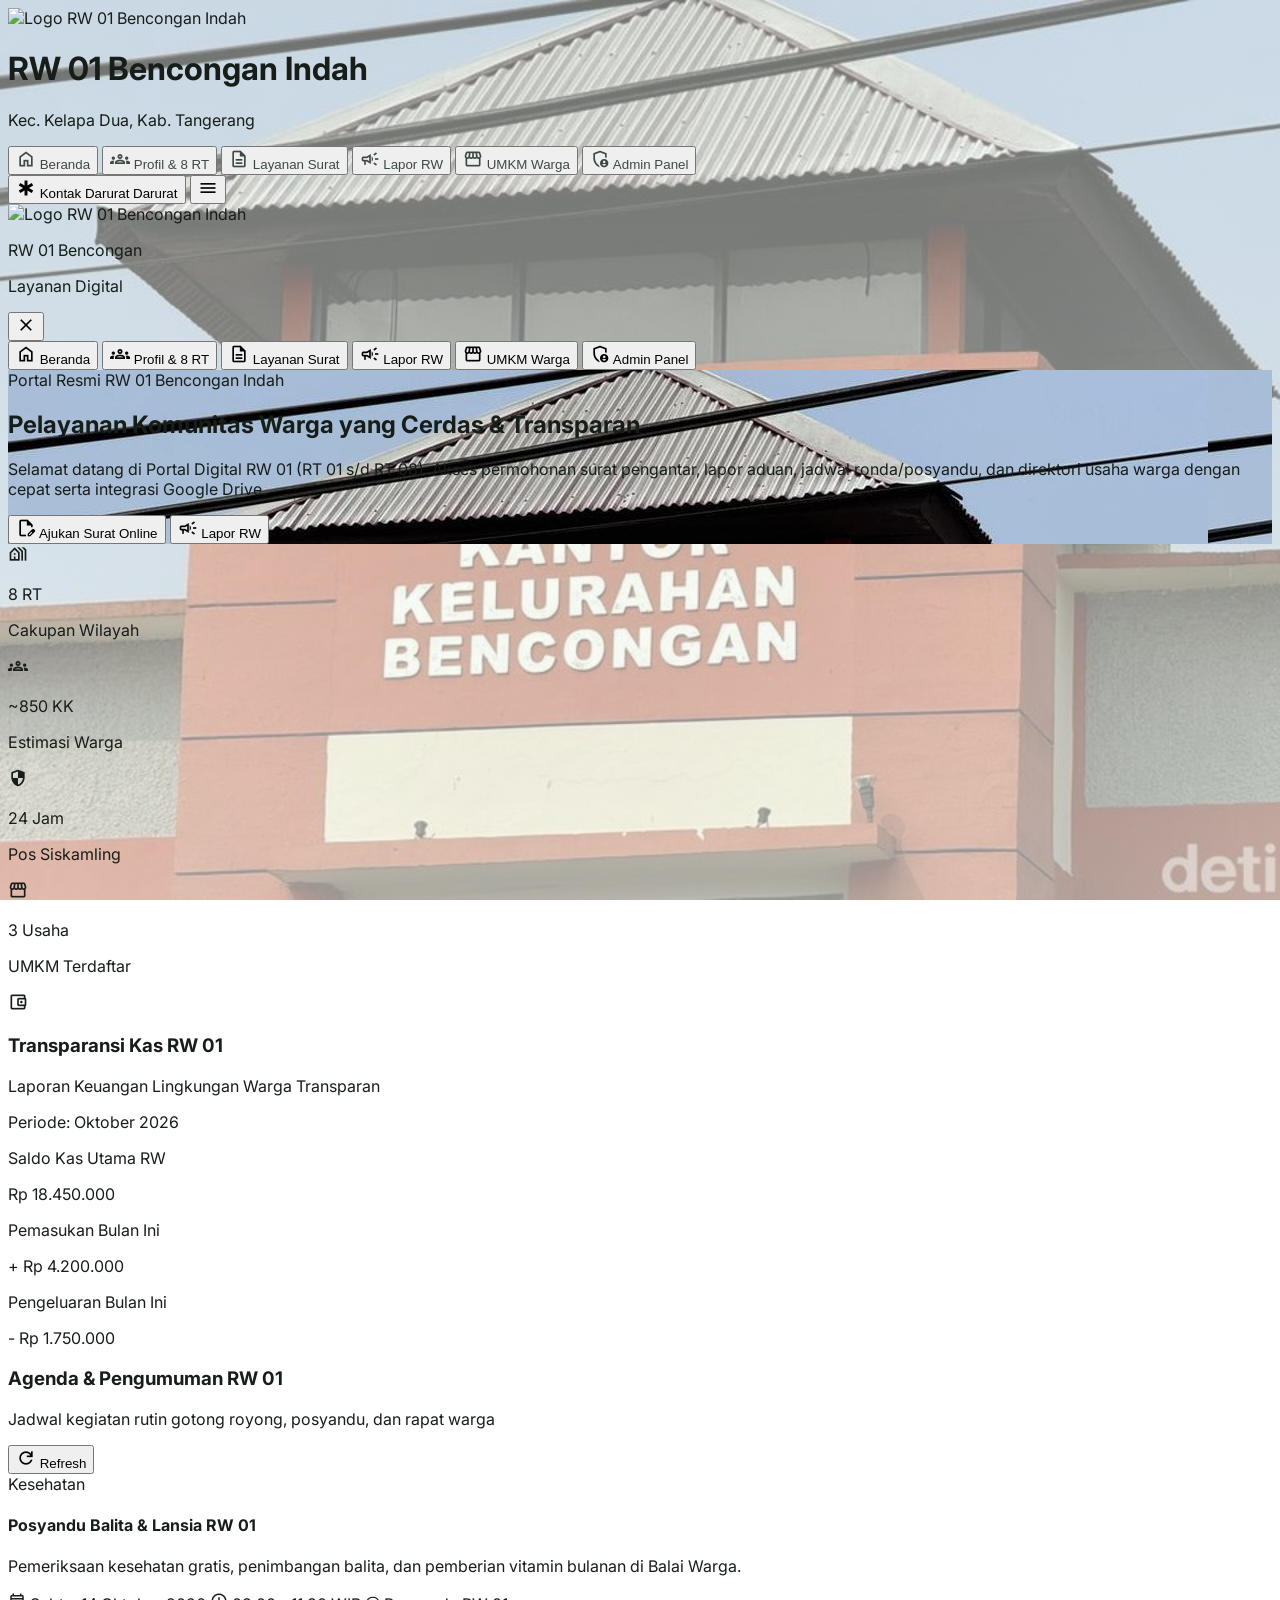
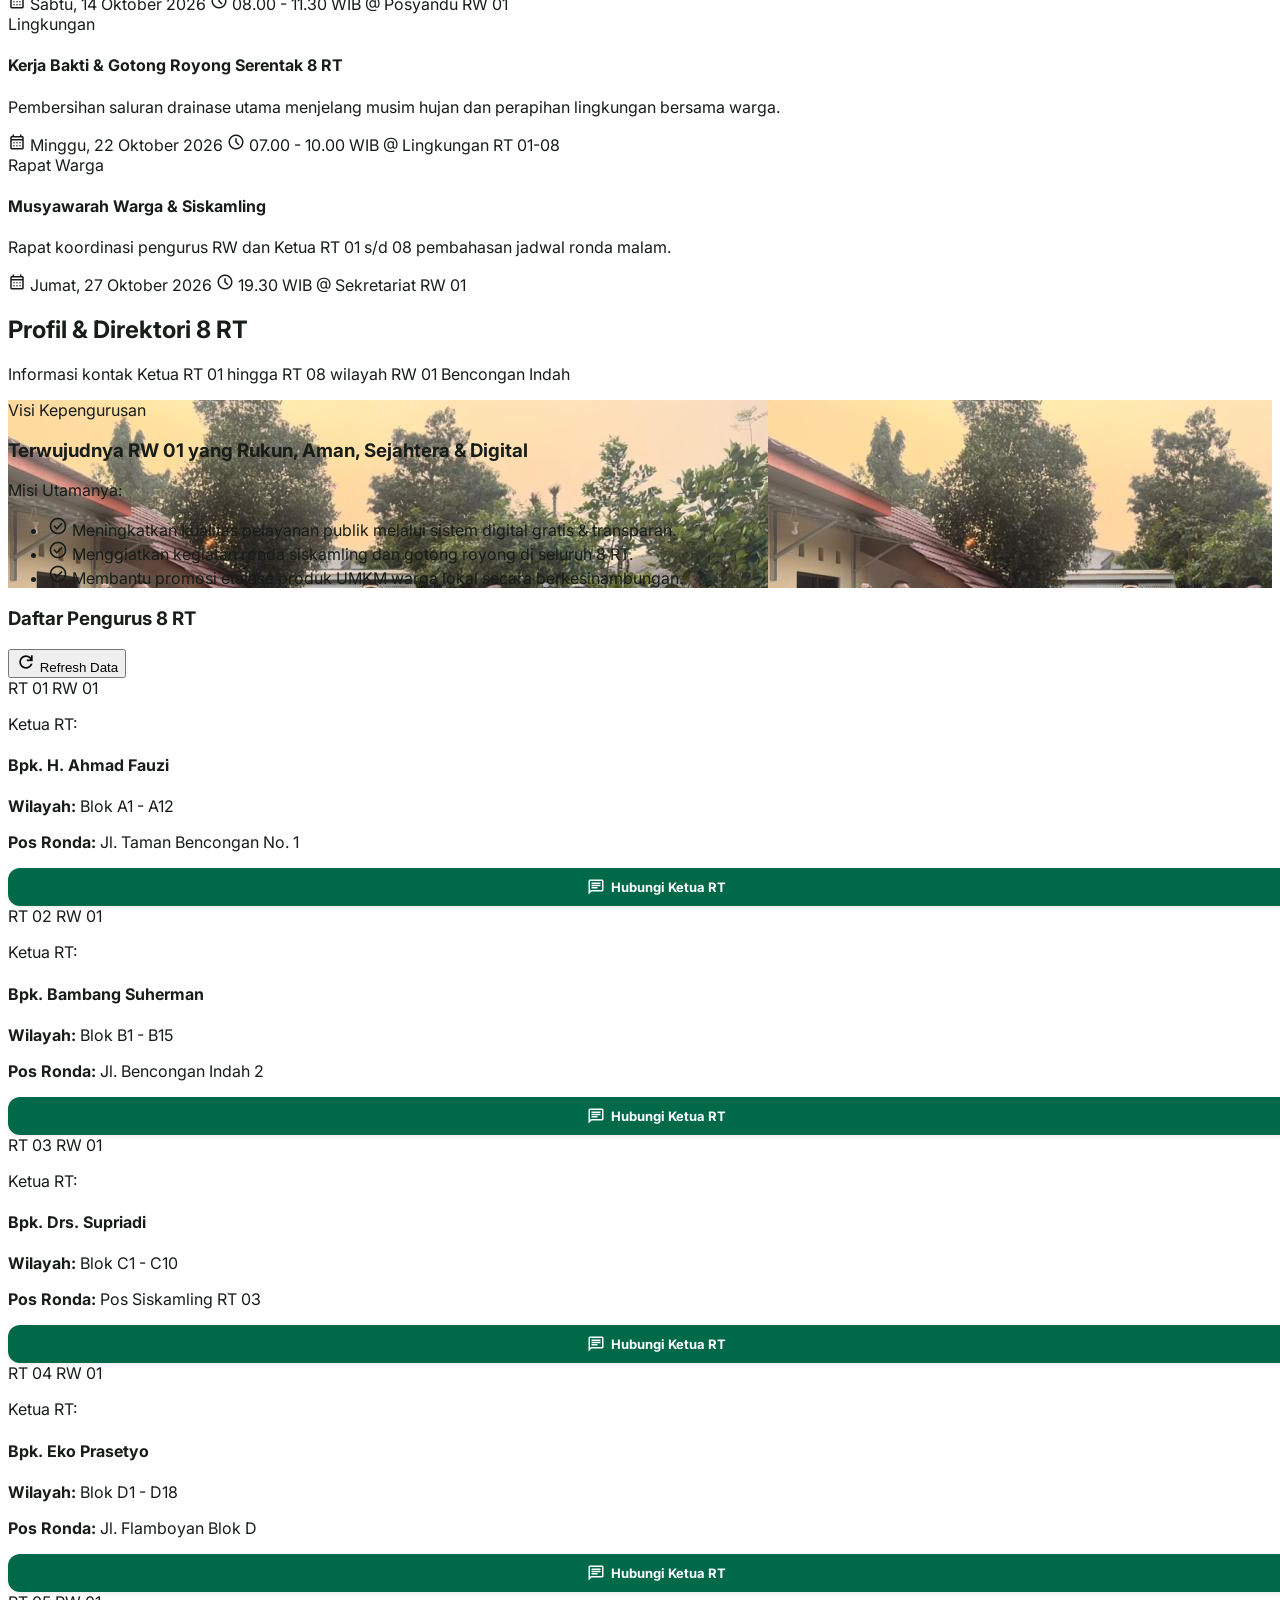
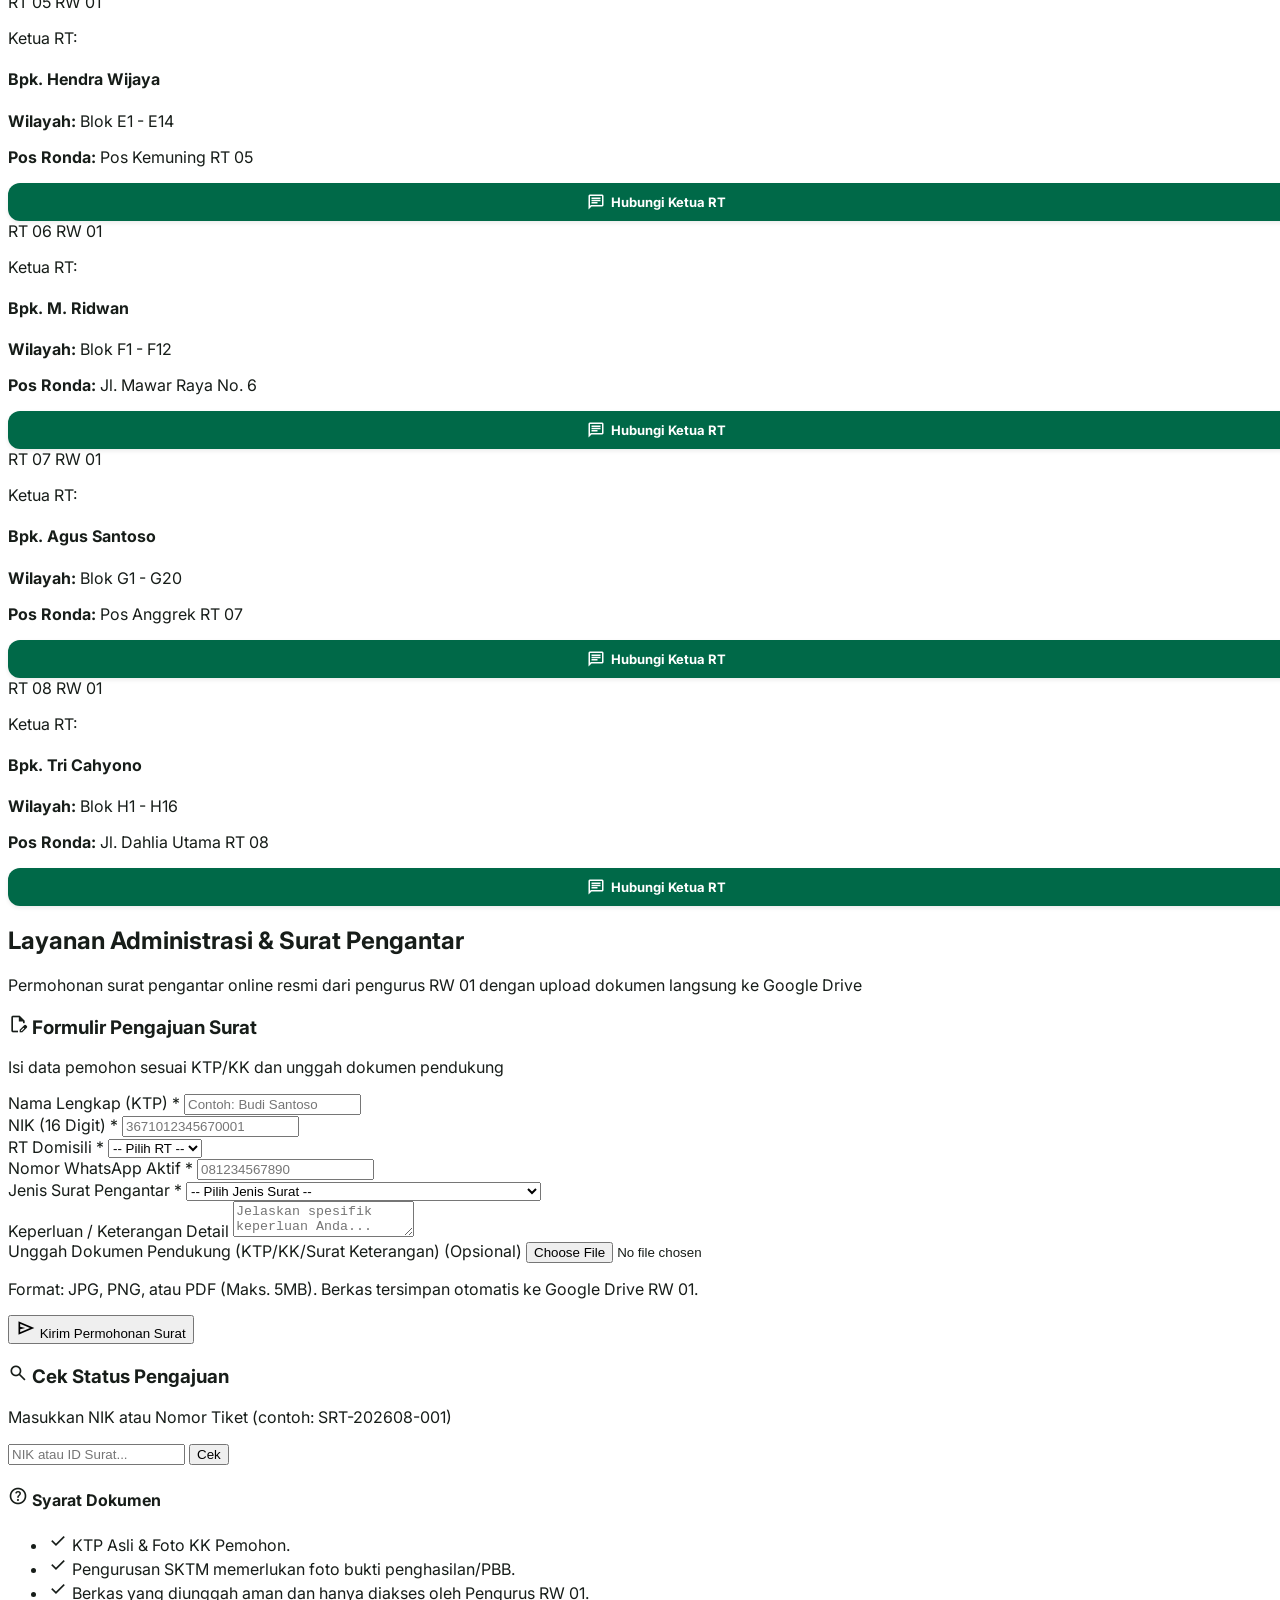
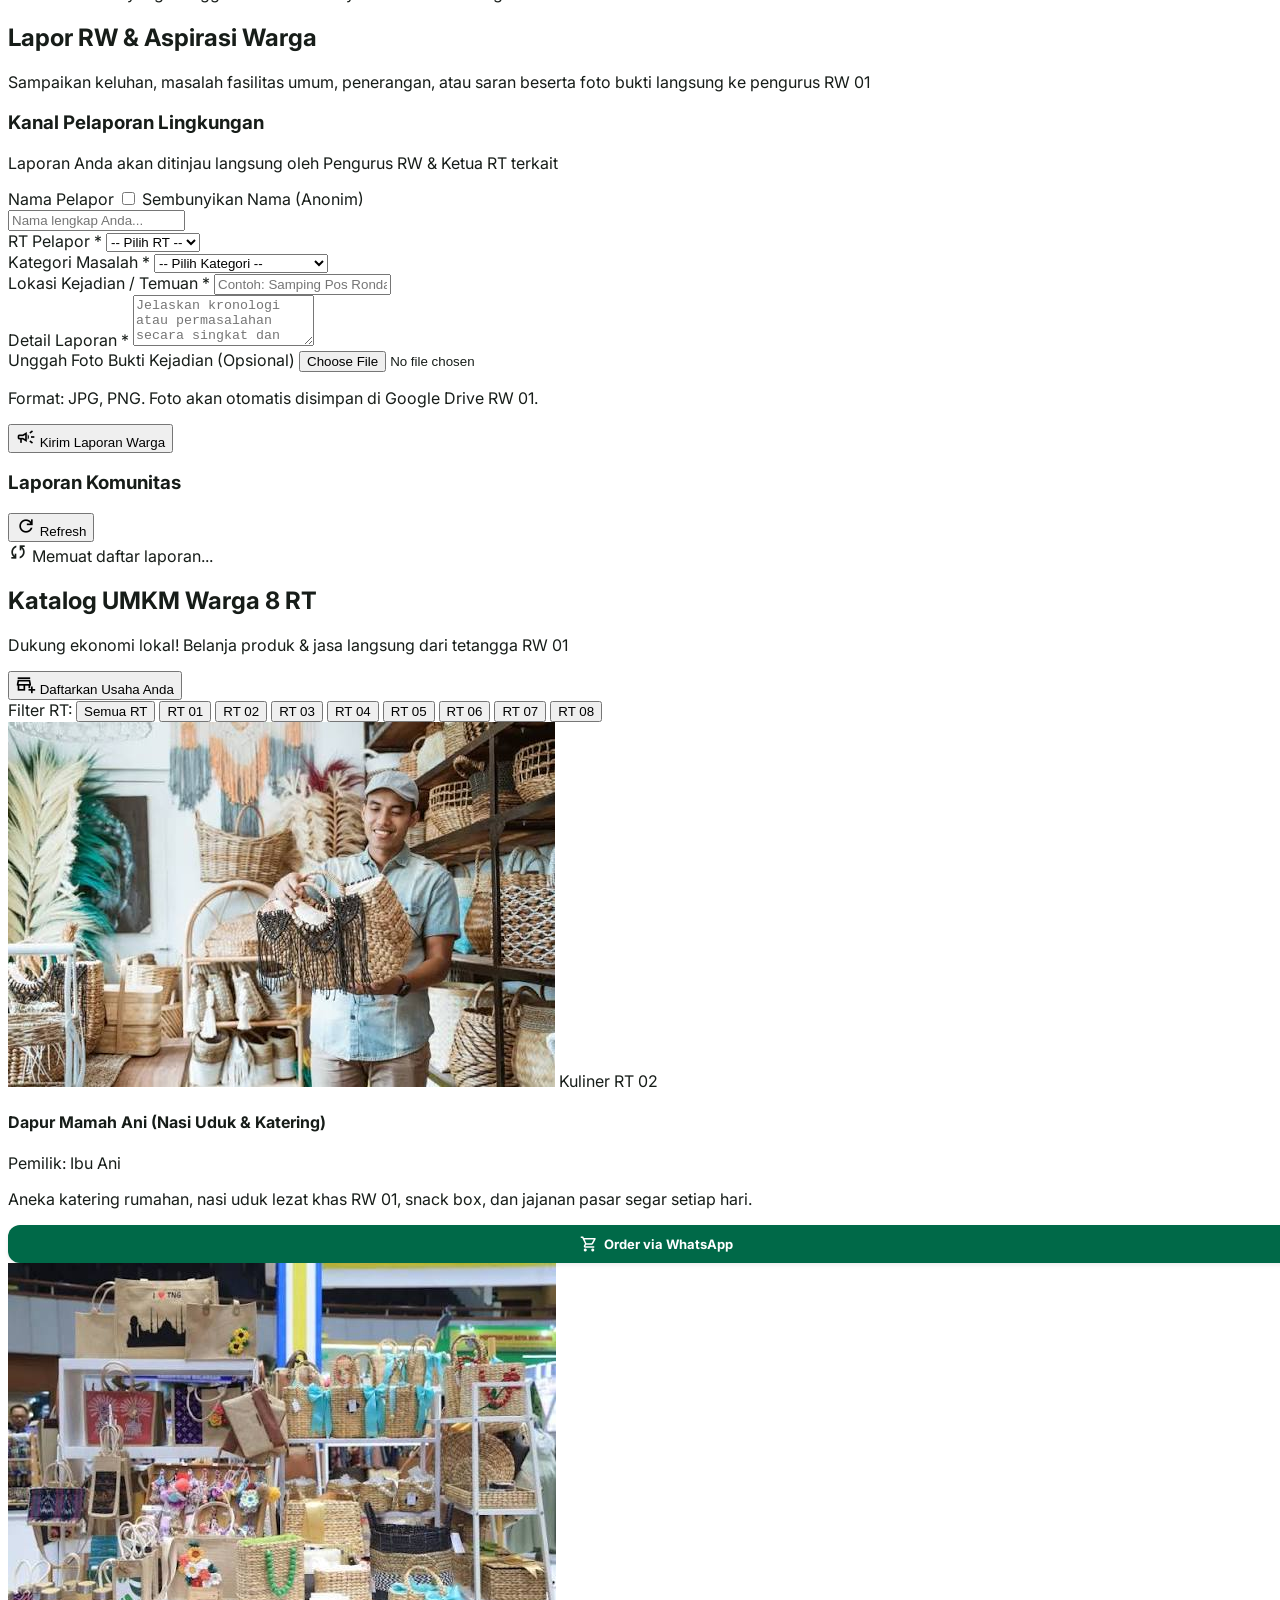
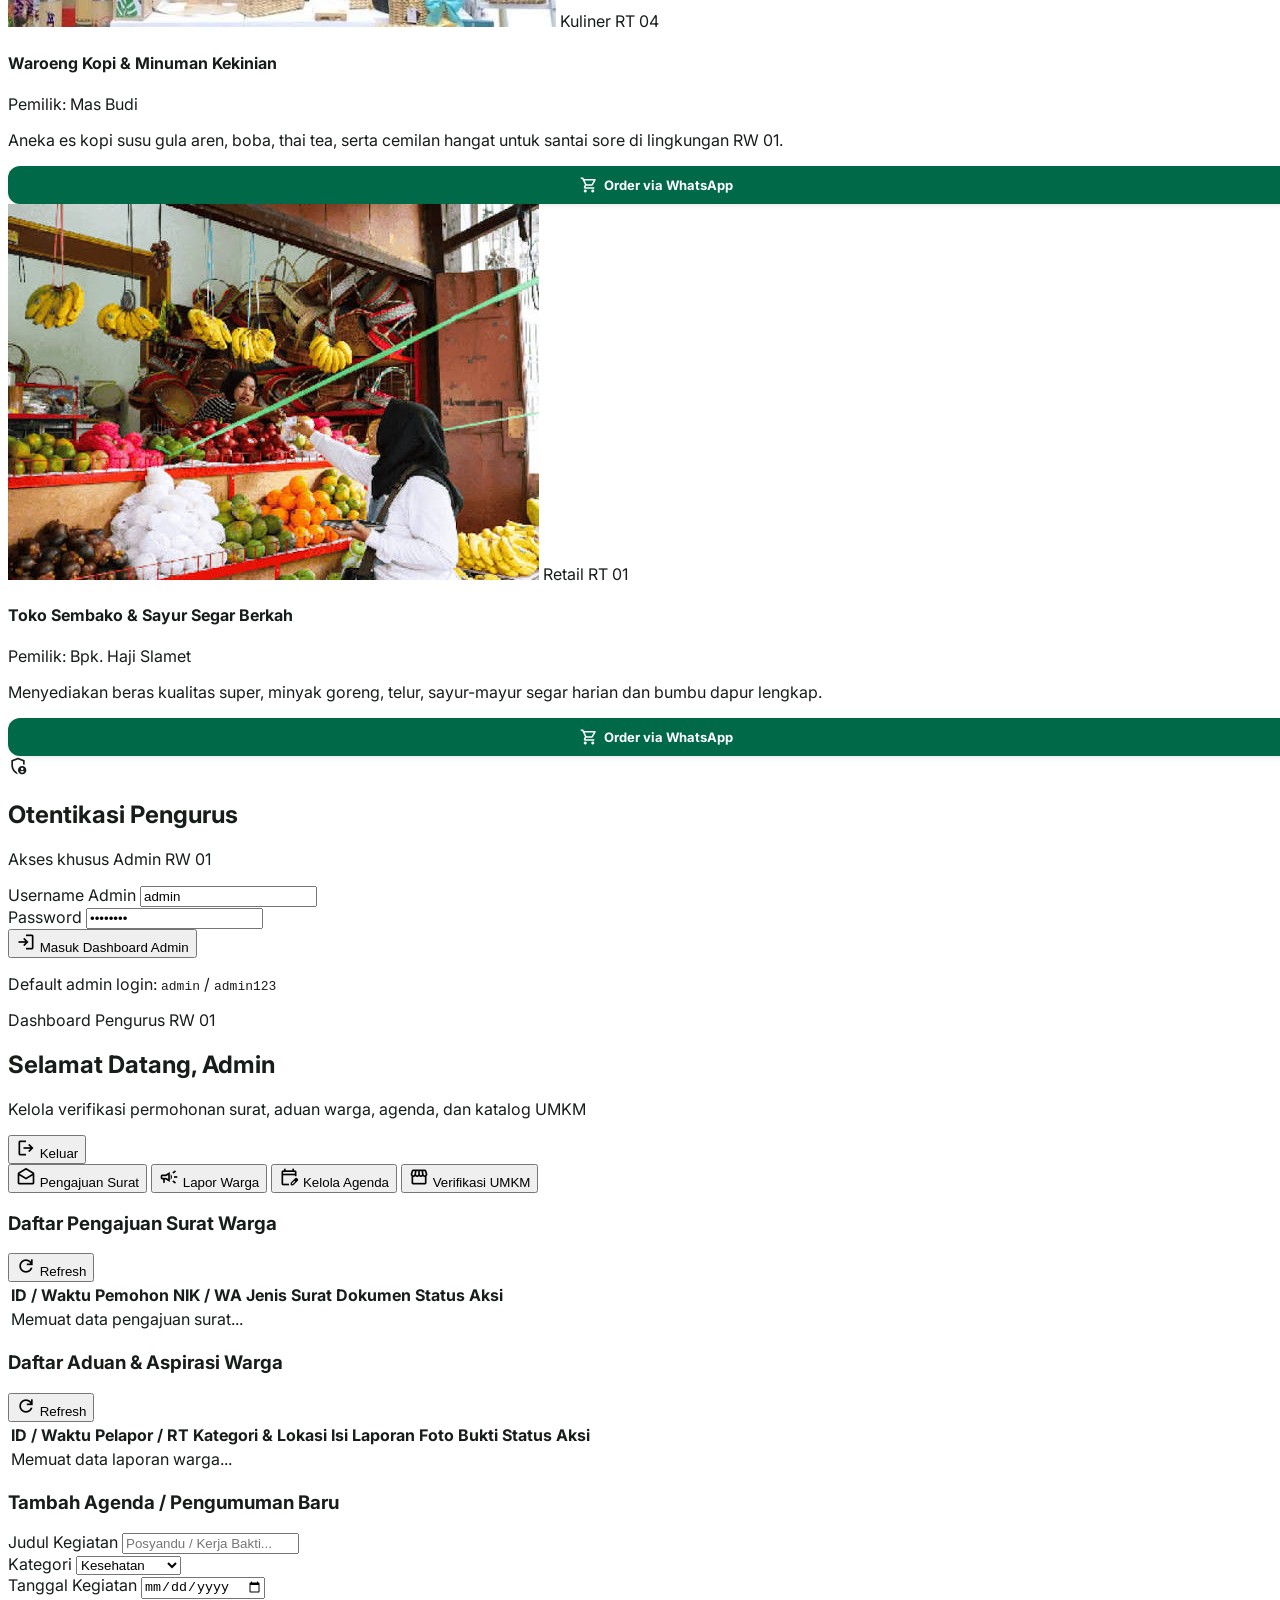
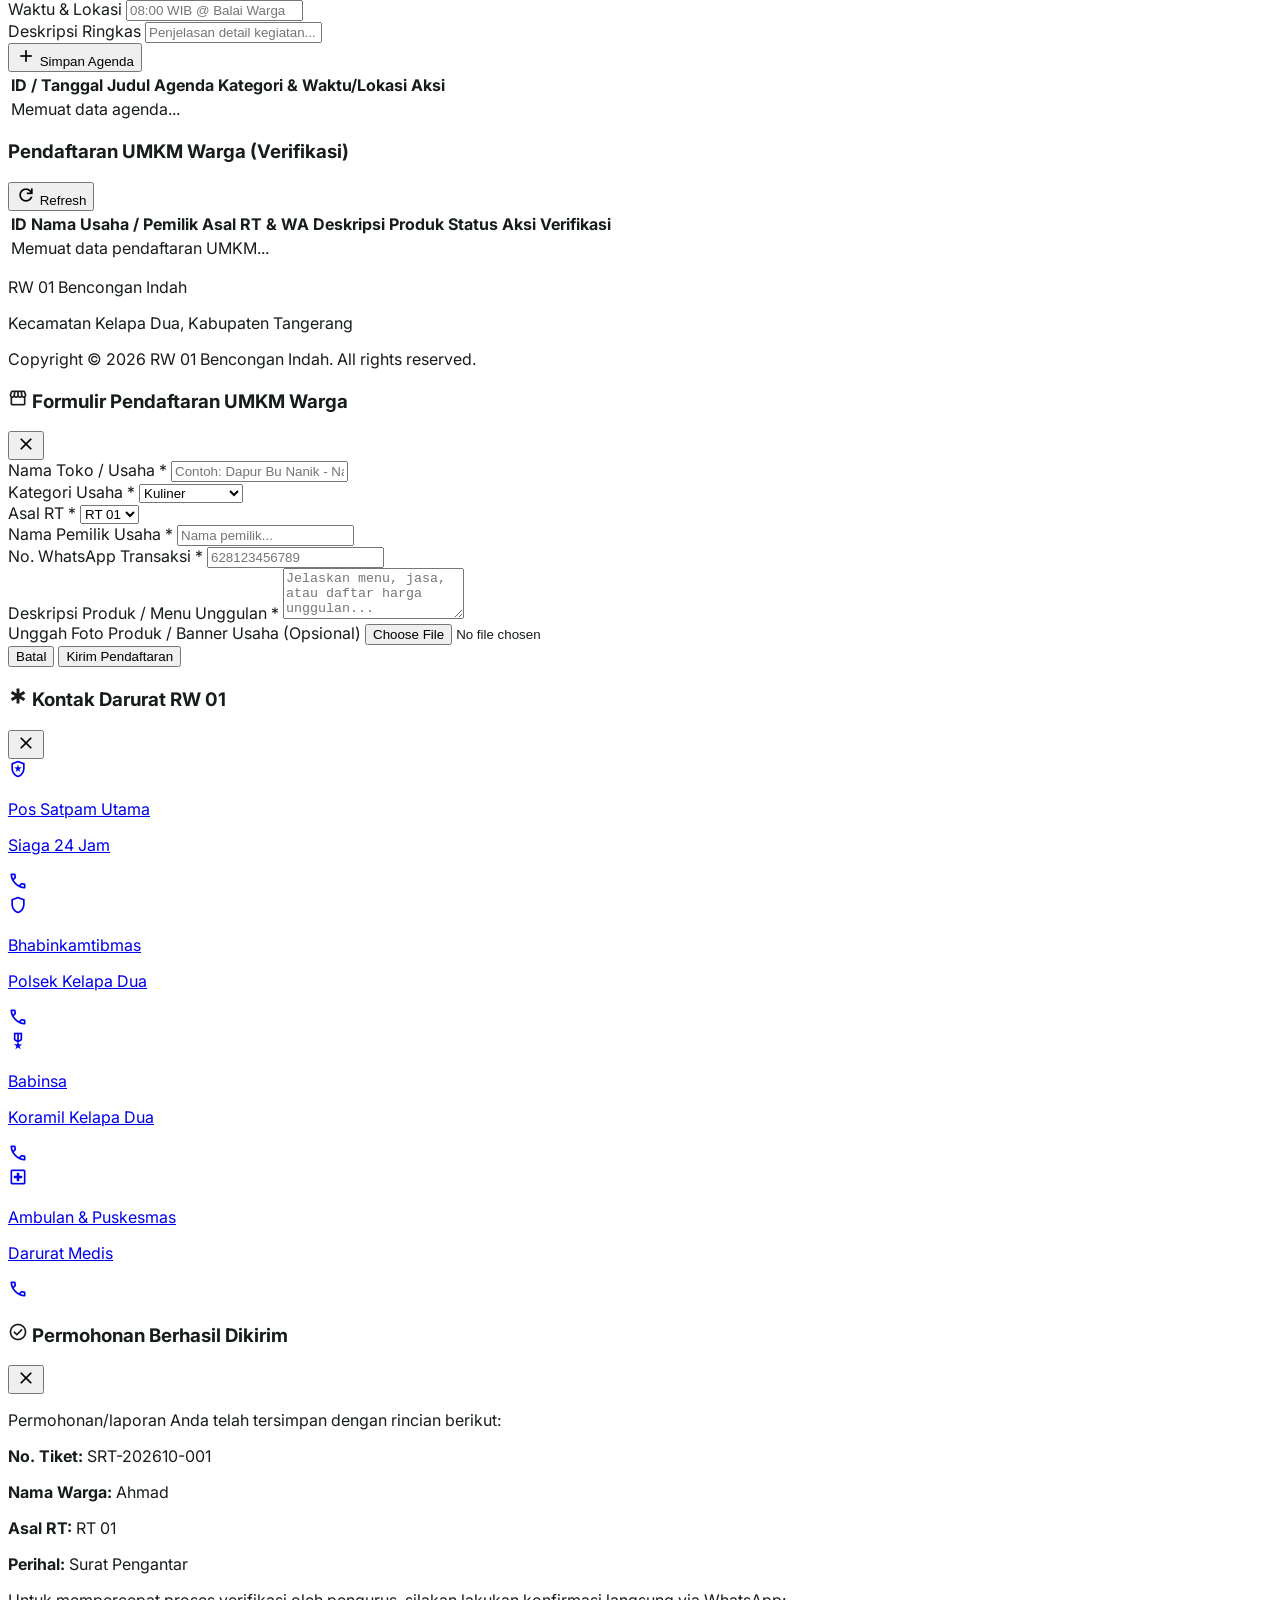
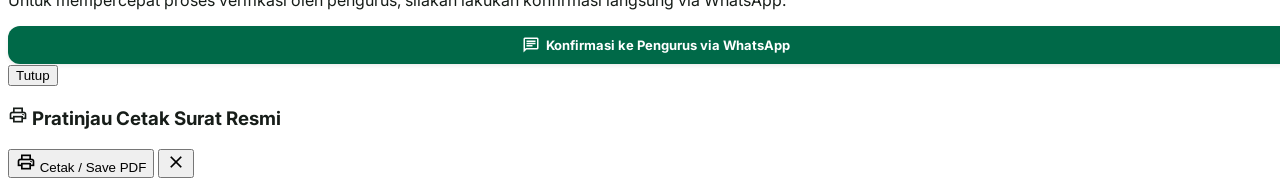
==== commit c9f1b5ea: "feat: tambah 6 fitur unggulan (PWA, Masking NIK/WA, Anonim Lapor, Kas RW, WA Confirm Modal & Cetak S" ====
--- a/index.html
+++ b/index.html
@@ -4,6 +4,11 @@
   <meta charset="utf-8"/>
   <meta name="viewport" content="width=device-width, initial-scale=1.0"/>
   <title>Portal Layanan Digital RW 01 Bencongan Indah</title>
+  <link rel="manifest" href="manifest.json"/>
+  <meta name="theme-color" content="#006948"/>
+  <meta name="apple-mobile-web-app-capable" content="yes"/>
+  <meta name="apple-mobile-web-app-status-bar-style" content="default"/>
+  <meta name="apple-mobile-web-app-title" content="Portal RW 01"/>
   <script src="https://cdn.tailwindcss.com?plugins=forms,container-queries"></script>
   <link href="https://fonts.googleapis.com/css2?family=Inter:wght@400;500;600;700&display=swap" rel="stylesheet"/>
   <link href="https://fonts.googleapis.com/css2?family=Material+Symbols+Outlined:opsz,wght,FILL,GRAD@20..48,100..700,0..1,-50..200" rel="stylesheet"/>
@@ -202,6 +207,9 @@
         </div>
       </div>
 
+      <!-- Widget Transparansi Kas RW -->
+      <div id="kas-rw-container" class="w-full"></div>
+
       <!-- Agenda & Pengumuman Terkini Section -->
       <div class="flex flex-col gap-4">
         <div class="flex justify-between items-center">
@@ -820,6 +828,55 @@
           </div>
           <span class="material-symbols-outlined text-tertiary">call</span>
         </a>
+      </div>
+    </div>
+  </div>
+
+  <!-- MODAL: SUCCESS WHATSAPP CONFIRMATION -->
+  <div id="modal-wa-success" class="fixed inset-0 bg-black/60 z-[100] hidden items-center justify-center p-4">
+    <div class="bg-surface-container-lowest rounded-2xl max-w-md w-full p-6 flex flex-col gap-4 shadow-2xl relative" onclick="event.stopPropagation()">
+      <div class="flex justify-between items-center border-b border-outline-variant/60 pb-3">
+        <h3 class="font-bold text-primary text-base flex items-center gap-2">
+          <span class="material-symbols-outlined text-emerald-600">check_circle</span> Permohonan Berhasil Dikirim
+        </h3>
+        <button onclick="AppController.closeWaSuccessModal()" class="text-on-surface-variant"><span class="material-symbols-outlined">close</span></button>
+      </div>
+      <div class="flex flex-col gap-3 text-xs">
+        <p class="text-on-surface leading-relaxed">Permohonan/laporan Anda telah tersimpan dengan rincian berikut:</p>
+        <div class="bg-surface p-3.5 rounded-xl border border-outline-variant/50 flex flex-col gap-1.5 font-mono text-[11px]">
+          <p><strong>No. Tiket:</strong> <span id="wa-success-ticket" class="text-primary font-bold">SRT-202610-001</span></p>
+          <p><strong>Nama Warga:</strong> <span id="wa-success-name">Ahmad</span></p>
+          <p><strong>Asal RT:</strong> <span id="wa-success-rt">RT 01</span></p>
+          <p><strong>Perihal:</strong> <span id="wa-success-type">Surat Pengantar</span></p>
+        </div>
+        <p class="text-on-surface-variant text-[11px]">Untuk mempercepat proses verifikasi oleh pengurus, silakan lakukan konfirmasi langsung via WhatsApp:</p>
+        <div class="flex flex-col gap-2 mt-2">
+          <a id="btn-wa-confirm-modal" href="#" target="_blank" class="btn-wa-style">
+            <span class="material-symbols-outlined icon-sm">chat</span>
+            Konfirmasi ke Pengurus via WhatsApp
+          </a>
+          <button type="button" onclick="AppController.closeWaSuccessModal()" class="w-full py-2 text-center text-on-surface-variant font-semibold hover:underline">Tutup</button>
+        </div>
+      </div>
+    </div>
+  </div>
+
+  <!-- MODAL: PRINT PREVIEW SURAT PENGANTAR -->
+  <div id="modal-print-surat" class="fixed inset-0 bg-black/70 z-[110] hidden items-center justify-center p-4 overflow-y-auto">
+    <div class="bg-white rounded-2xl max-w-3xl w-full p-6 flex flex-col gap-4 shadow-2xl relative my-auto max-h-[90vh] overflow-y-auto" onclick="event.stopPropagation()">
+      <div class="flex justify-between items-center border-b border-gray-200 pb-3 no-print">
+        <h3 class="font-bold text-gray-800 text-base flex items-center gap-2">
+          <span class="material-symbols-outlined text-primary">print</span> Pratinjau Cetak Surat Resmi
+        </h3>
+        <div class="flex items-center gap-2">
+          <button onclick="AdminController.executePrintSurat()" class="bg-primary hover:bg-primary-container text-white px-4 py-1.5 rounded-xl text-xs font-bold flex items-center gap-1.5 shadow-sm cursor-pointer">
+            <span class="material-symbols-outlined text-sm">print</span> Cetak / Save PDF
+          </button>
+          <button onclick="AdminController.closePrintModal()" class="text-gray-500 hover:text-gray-800 p-1 cursor-pointer"><span class="material-symbols-outlined">close</span></button>
+        </div>
+      </div>
+      <div id="printable-surat" class="w-full">
+        <!-- Rendered dynamically by PrintView.renderSurat(item) -->
       </div>
     </div>
   </div>
@@ -861,6 +918,21 @@
     window.updateUMKMStatusAdmin = (id, status) => AdminController.updateUMKMStatus(id, status);
     window.updateSuratStatusAdmin = (id, status) => AdminController.updateSuratStatus(id, status);
     window.updateLaporanStatusAdmin = (id, status) => AdminController.updateLaporStatus(id, status);
+    window.closeWaSuccessModal = () => AppController.closeWaSuccessModal();
+    window.openPrintSurat = (id) => AdminController.openPrintSurat(id);
+    window.closePrintModal = () => AdminController.closePrintModal();
+    window.executePrintSurat = () => AdminController.executePrintSurat();
+
+    // PWA SERVICE WORKER REGISTRATION
+    if ('serviceWorker' in navigator) {
+      window.addEventListener('load', () => {
+        navigator.serviceWorker.register('./sw.js').then((reg) => {
+          console.log('[PWA]: ServiceWorker registered with scope:', reg.scope);
+        }).catch((err) => {
+          console.warn('[PWA]: ServiceWorker registration failed:', err);
+        });
+      });
+    }
   </script>
 
 </body>
--- a/css/style.css
+++ b/css/style.css
@@ -1,40 +1,79 @@
 /* ==============================================================================
  * STYLESHEET: PORTAL LAYANAN DIGITAL RW 01 BENCONGAN INDAH (css/style.css)
+ * Centralized Design System, Theme Tokens, Icons & Component Styles
  * ============================================================================== */
 
-/* Material Symbols Font Overrides */
+/* 1. CSS Custom Properties / Design Tokens */
+:root {
+  --color-primary: #006948;
+  --color-primary-container: #00855d;
+  --color-on-primary: #ffffff;
+  --color-on-primary-container: #f5fff7;
+  --color-secondary: #565e74;
+  --color-secondary-container: #dae2fd;
+  --color-on-secondary-container: #5c647a;
+  --color-tertiary: #9b3e3b;
+  --color-tertiary-container: #ba5551;
+  --color-background: #f5fbf5;
+  --color-on-background: #171d19;
+  --color-surface: #f5fbf5;
+  --color-surface-container-lowest: #ffffff;
+  --color-surface-container-low: #eff5ef;
+  --color-surface-container: #e9efe9;
+  --color-surface-container-high: #e4eae4;
+  --color-surface-container-highest: #dee4de;
+  --color-surface-variant: #dee4de;
+  --color-on-surface: #171d19;
+  --color-on-surface-variant: #3d4a42;
+  --color-outline: #6d7a72;
+  --color-outline-variant: #bccac0;
+  --color-error: #ba1a1a;
+  --color-error-container: #ffdad6;
+  --color-on-error-container: #93000a;
+  --color-inverse-surface: #2c322e;
+}
+
+/* 2. Global Base Styles & Background */
+body {
+  font-family: 'Inter', sans-serif;
+  background-image: linear-gradient(to bottom, rgba(245, 251, 245, 0.45), rgba(245, 251, 245, 0.60)), url('../asset/background.jpeg');
+  background-attachment: fixed;
+  background-size: cover;
+  background-position: center;
+  color: var(--color-on-background);
+}
+
+/* 3. Material Symbols Icon Overrides & Helpers */
 .material-symbols-outlined {
   font-family: 'Material Symbols Outlined' !important;
-  font-weight: normal !important;
-  font-style: normal !important;
-  font-size: 20px !important;
-  line-height: 1 !important;
-  letter-spacing: normal !important;
-  text-transform: none !important;
-  display: inline-block !important;
-  white-space: nowrap !important;
-  word-wrap: normal !important;
-  direction: ltr !important;
-  -webkit-font-smoothing: antialiased !important;
-  font-variation-settings: 'FILL' 0, 'wght' 400, 'GRAD' 0, 'opsz' 24 !important;
+  font-weight: normal;
+  font-style: normal;
+  font-size: 20px;
+  line-height: 1;
+  letter-spacing: normal;
+  text-transform: none;
+  display: inline-block;
+  white-space: nowrap;
+  word-wrap: normal;
+  direction: ltr;
+  -webkit-font-smoothing: antialiased;
+  font-variation-settings: 'FILL' 0, 'wght' 400, 'GRAD' 0, 'opsz' 24;
 }
 
 .icon-fill {
   font-variation-settings: 'FILL' 1 !important;
 }
 
-/* Hide Scrollbar Utilities */
-.hide-scrollbar::-webkit-scrollbar {
-  display: none;
-}
-.hide-scrollbar {
-  -ms-overflow-style: none;
-  scrollbar-width: none;
-}
+/* Icon Sizing Helper Classes */
+.icon-xs { font-size: 14px !important; }
+.icon-sm { font-size: 18px !important; }
+.icon-md { font-size: 20px !important; }
+.icon-lg { font-size: 24px !important; }
+.icon-xl { font-size: 28px !important; }
 
-/* Explicit WhatsApp Button Override */
+/* 4. WhatsApp Button Component Style */
 .btn-wa-style {
-  background-color: #006948 !important;
+  background-color: var(--color-primary) !important;
   color: #ffffff !important;
   font-weight: 700 !important;
   font-size: 13px !important;
@@ -52,25 +91,103 @@
   cursor: pointer !important;
   transition: all 0.2s ease-in-out !important;
 }
+
 .btn-wa-style:hover {
-  background-color: #00855d !important;
+  background-color: var(--color-primary-container) !important;
   color: #ffffff !important;
   box-shadow: 0 4px 8px rgba(0, 0, 0, 0.15) !important;
 }
 
-/* Custom Background Image & Overlay */
-body {
-  background-image: linear-gradient(to bottom, rgba(245, 251, 245, 0.45), rgba(245, 251, 245, 0.60)), url('../asset/background.jpeg');
-  background-attachment: fixed;
-  background-size: cover;
-  background-position: center;
+/* 5. Navigation Button States */
+.nav-btn {
+  color: var(--color-on-surface-variant);
+  transition: all 0.2s ease-in-out;
 }
 
-/* Custom Toast & Animation Utilities */
+.nav-btn:hover {
+  background-color: var(--color-surface-container);
+  color: var(--color-primary);
+}
+
+.nav-btn.active {
+  background-color: var(--color-primary-container);
+  color: #ffffff;
+  box-shadow: 0 2px 4px rgba(0, 105, 72, 0.25);
+}
+
+/* 6. Custom Scrollbar Utility */
+.hide-scrollbar::-webkit-scrollbar {
+  display: none;
+}
+.hide-scrollbar {
+  -ms-overflow-style: none;
+  scrollbar-width: none;
+}
+
+/* 7. Toast & Animation Utilities */
 @keyframes spin-slow {
   from { transform: rotate(0deg); }
   to { transform: rotate(360deg); }
 }
+
 .animate-spin-slow {
   animation: spin-slow 2s linear infinite;
 }
+
+/* 8. Glassmorphism & Card Utilities */
+.glass-card {
+  background: rgba(255, 255, 255, 0.85);
+  backdrop-filter: blur(12px);
+  -webkit-backdrop-filter: blur(12px);
+  border: 1px solid rgba(188, 202, 192, 0.6);
+}
+
+.card-hover-effect {
+  transition: transform 0.2s ease-in-out, box-shadow 0.2s ease-in-out, border-color 0.2s ease-in-out;
+}
+
+.card-hover-effect:hover {
+  transform: translateY(-2px);
+  box-shadow: 0 8px 24px rgba(0, 0, 0, 0.08);
+  border-color: var(--color-primary);
+}
+
+/* 9. Print Stylesheet (@media print) */
+@media print {
+  body * {
+    visibility: hidden;
+  }
+  
+  #modal-print-surat,
+  #modal-print-surat * {
+    visibility: visible;
+  }
+  
+  #modal-print-surat {
+    position: absolute;
+    left: 0;
+    top: 0;
+    width: 100%;
+    height: 100%;
+    background: #ffffff !important;
+    padding: 0 !important;
+    margin: 0 !important;
+    box-shadow: none !important;
+  }
+
+  .no-print {
+    display: none !important;
+  }
+  
+  header, footer, nav, #toast-container, .tab-content {
+    display: none !important;
+  }
+
+  .print-page {
+    border: none !important;
+    box-shadow: none !important;
+    padding: 20px !important;
+    max-width: 100% !important;
+    width: 100% !important;
+  }
+}
